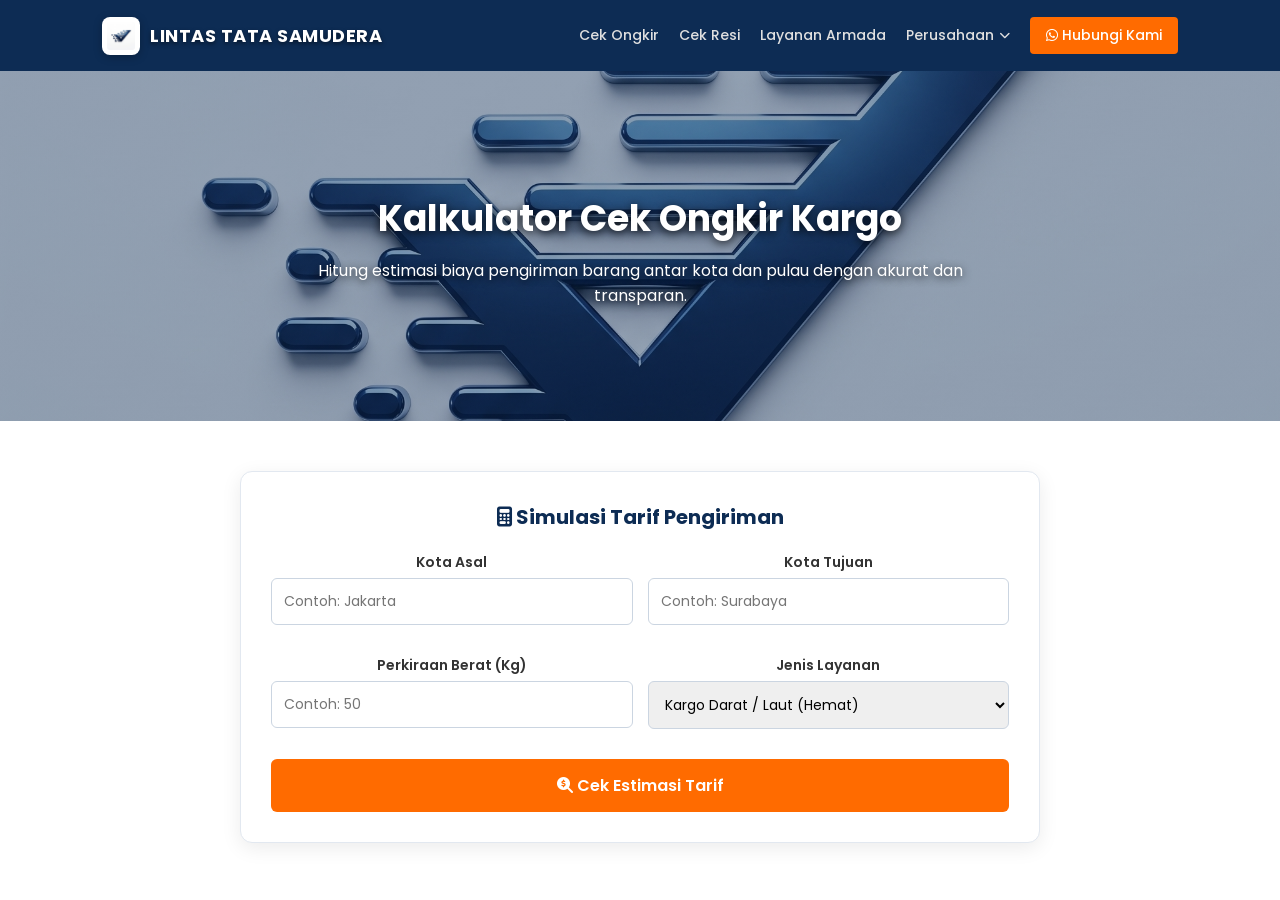
==== cek-ongkir.html @ 73d5485c "Initial commit - Website Lintas Tata Samudera" ====
<!DOCTYPE html>
<html lang="id">
<head>
  <meta charset="UTF-8">
  <meta name="viewport" content="width=device-width, initial-scale=1.0">
  <title>Cek Ongkir - LINTAS TATA SAMUDERA</title>
  <link href="https://fonts.googleapis.com/css2?family=Poppins:wght@300;400;600;700&display=swap" rel="stylesheet">
  <link rel="stylesheet" href="https://cdnjs.cloudflare.com/ajax/libs/font-awesome/6.4.0/css/all.min.css">
  <link rel="stylesheet" href="style.css">
</head>
<body>
<header>
  <a href="index.html" class="logo-link">
    <div class="logo-wrapper">
      <img src="logo-lintas.jpg" alt="Logo LINTAS TATA SAMUDERA" class="site-logo">
      <span class="logo-text">LINTAS TATA SAMUDERA</span>
    </div>
  </a>
  <nav>
    <a href="cek-ongkir.html" class="active">Cek Ongkir</a>
    <a href="cek-resi.html">Cek Resi</a>
    <a href="index.html#services">Layanan Armada</a>
    
    <div class="dropdown">
      <span class="dropdown-btn">Perusahaan <i class="fa-solid fa-chevron-down"></i></span>
      <div class="dropdown-menu">
        <a href="tentang-kami.html">Tentang Kami</a>
        <a href="index.html#contact">Kontak</a>
        <a href="cek-resi.html#feedbackForm">Kritik & Saran</a>
      </div>
    </div>

    <a href="index.html#contact" class="btn-nav-wa"><i class="fa-brands fa-whatsapp"></i> Hubungi Kami</a>
  </nav>
</header>

<!-- Banner Header Halaman -->
<section class="about-hero">
  <h1>Kalkulator Cek Ongkir Kargo</h1>
  <p>Hitung estimasi biaya pengiriman barang antar kota dan pulau dengan akurat dan transparan.</p>
</section>

<!-- Container utama kalkulator -->
<section class="container" style="padding: 50px 20px;">
  <div class="ongkir-wrapper">
    <form id="ongkirForm" class="ongkir-form-card">
      <h3><i class="fa-solid fa-calculator"></i> Simulasi Tarif Pengiriman</h3>
      
      <div class="form-grid">
        <div class="form-group">
          <label for="asalKirim">Kota Asal</label>
          <input type="text" id="asalKirim" placeholder="Contoh: Jakarta" required>
        </div>
        <div class="form-group">
          <label for="tujuanKirim">Kota Tujuan</label>
          <input type="text" id="tujuanKirim" placeholder="Contoh: Surabaya" required>
        </div>
      </div>

      <div class="form-grid">
        <div class="form-group">
          <label for="beratBarang">Perkiraan Berat (Kg)</label>
          <input type="number" id="beratBarang" placeholder="Contoh: 50" min="1" required>
        </div>
        <div class="form-group">
          <label for="jenisLayanan">Jenis Layanan</label>
          <select id="jenisLayanan">
            <option value="Kargo Darat / Laut">Kargo Darat / Laut (Hemat)</option>
            <option value="Sewa Truk FTL">Sewa Truk FTL (Full Truck)</option>
            <option value="Kargo Udara">Kargo Udara (Express)</option>
            <option value="Pengiriman Motor/Mobil">Pengiriman Kendaraan</option>
          </select>
        </div>
      </div>

      <button type="submit" class="btn-hitung"><i class="fa-solid fa-magnifying-glass-dollar"></i> Cek Estimasi Tarif</button>
    </form>

    <!-- Hasil Estimasi Ongkir -->
    <div id="hasilOngkir" class="result-card" style="display: none;">
      <h4><i class="fa-solid fa-receipt"></i> Estimasi Biaya Pengiriman</h4>
      <div class="price-box">
        <span class="label">Rute:</span>
        <strong id="resRute">-</strong>
      </div>
      <div class="price-box">
        <span class="label">Layanan:</span>
        <span id="resLayanan">-</span>
      </div>
      <div class="price-box highlight">
        <span class="label">Estimasi Total:</span>
        <strong id="resHarga" class="price-text">Rp -</strong>
      </div>
      <p class="note">*Tarif di atas merupakan estimasi awal. Hubungi CS untuk nego volume besar / B2B.</p>
      
      <a id="btnWaBooking" href="#" target="_blank" class="btn-wa-booking">
        <i class="fa-brands fa-whatsapp"></i> Pesan & Booking Armada via WA
      </a>
    </div>
  </div>
</section>

<!-- Script Hitung Sederhana -->
<script>
  document.getElementById('ongkirForm').addEventListener('submit', function(e) {
    e.preventDefault();
    const asal = document.getElementById('asalKirim').value;
    const tujuan = document.getElementById('tujuanKirim').value;
    const berat = parseFloat(document.getElementById('beratBarang').value) || 1;
    const layanan = document.getElementById('jenisLayanan').value;

    // Logika estimasi harga dasar per kg
    let tarifPerKg = 3500;
    if (layanan.includes('Udara')) tarifPerKg = 18000;
    if (layanan.includes('FTL')) tarifPerKg = 8000;

    const total = berat * tarifPerKg;
    const formattedTotal = "Rp " + total.toLocaleString('id-ID');

    // Tampilkan Hasil
    document.getElementById('resRute').innerText = `${asal} ➔ ${tujuan}`;
    document.getElementById('resLayanan').innerText = `${layanan} (${berat} Kg)`;
    document.getElementById('resHarga').innerText = formattedTotal;

    // Link WhatsApp Otomatis
    const pesan = `Halo Admin LINTAS TATA SAMUDERA, saya mau pesan pengiriman:\n- Rute: ${asal} ke ${tujuan}\n- Berat: ${berat} Kg\n- Layanan: ${layanan}\n- Estimasi Web: ${formattedTotal}`;
    document.getElementById('btnWaBooking').href = `https://wa.me/6289665710803?text=${encodeURIComponent(pesan)}`;

    document.getElementById('hasilOngkir').style.display = 'block';
  });
</script>

<script src="script.js"></script>
</body>
</html>
---- style.css ----
* {
  margin: 0;
  padding: 0;
  box-sizing: border-box;
  font-family: 'Poppins', sans-serif;
  scroll-behavior: smooth;
}

body {
  color: #333;
  background-color: #ffffff;
  width: 100%;
  overflow-x: hidden;
}

/* Header & Navigasi */
header {
  display: flex;
  justify-content: space-between;
  align-items: center;
  padding: 15px 8%;
  background: #0d2c54;
  position: sticky;
  top: 0;
  z-index: 1000;
  width: 100%;
}

.logo-link {
  text-decoration: none;
}

.logo-link {
  text-decoration: none;
}

.logo-wrapper {
  display: flex;
  align-items: center;
  gap: 12px;
}
.site-logo {
  height: 40px;
  width: 40px;
  object-fit: contain;
  display: block;
  background-color: #ffffff; /* Latar putih agar gambar logo terlihat kontras */
  padding: 5px;
  border-radius: 8px; /* Sudut melengkung halus */
  box-shadow: 0px 2px 8px rgba(0, 0, 0, 0.25); /* Efek timbul / bayangan halus */
  transition: transform 0.2s ease;
}

.site-logo:hover {
  transform: scale(1.05);
}
.logo-text {
  font-size: 19px;
  font-weight: 700;
  color: #ffffff !important;
  letter-spacing: 0.8px;
  white-space: nowrap;
  text-shadow: 0px 2px 4px rgba(0, 0, 0, 0.5);
}

nav {
  display: flex;
  align-items: center;
  gap: 20px;
  flex-wrap: wrap;
}

nav {
  display: flex;
  align-items: center;
  gap: 20px;
  flex-wrap: wrap;
}

nav a {
  text-decoration: none;
  color: #e0e0e0;
  font-size: 14px;
  font-weight: 500;
  transition: 0.3s;
}

nav a:hover {
  color: #ff6b00;
}

.btn-nav-wa {
  background: #ff6b00;
  padding: 8px 16px;
  border-radius: 4px;
  color: #ffffff !important;
}
/* Container Utama Hero Section */
/* Container Utama Hero Section */
.hero {
  position: relative;
  background-size: cover;
  background-position: center;
  background-repeat: no-repeat;
  transition: background-image 1s ease-in-out;
  
  /* Menambah tinggi area hero & mendorong konten turun ke bawah */
  padding: 120px 20px 100px 20px; 
  min-height: 550px; /* Memastikan tinggi minimal banner hero */
}

.hero-content {
  max-width: 900px;
  margin: 0 auto;
}

.hero h1 {
  font-size: 36px;
  margin-bottom: 15px;
  color: #ffffff !important;
  text-shadow: 0 2px 10px rgba(0, 0, 0, 0.8);
}

.hero p {
  font-size: 16px;
  margin-bottom: 30px;
  opacity: 1; /* Diubah dari 0.9 ke 1 agar tidak samar */
  color: #ffffff !important;
  text-shadow: 0 2px 8px rgba(0, 0, 0, 0.8);
}

/* Widget Cek Ongkir / Resi */
.tracking-widget {
  background: #ffffff;
  max-width: 650px;
  margin: 0 auto;
  border-radius: 8px;
  overflow: hidden;
  box-shadow: 0 8px 20px rgba(0,0,0,0.2);
}

.widget-tabs {
  display: flex;
  background: #f1f5f9;
}

.tab-btn {
  flex: 1;
  padding: 12px;
  border: none;
  background: transparent;
  font-weight: 600;
  cursor: pointer;
  color: #0d2c54;
  text-decoration: none;
  text-align: center;
  font-size: 14px;
}

.tab-btn.active {
  background: #0d2c54;
  color: #ffffff;
}

.widget-form {
  padding: 20px;
}

.input-group {
  display: flex;
  gap: 10px;
}

.input-group input {
  flex: 1;
  padding: 12px;
  border: 1px solid #ccc;
  border-radius: 4px;
  outline: none;
}

.btn-search {
  background: #ff6b00;
  color: #ffffff;
  border: none;
  padding: 12px 25px;
  font-weight: 600;
  border-radius: 4px;
  cursor: pointer;
}

/* Container Umum (Menyusun Elemen ke Bawah) */
.container {
  padding: 60px 8%;
  text-align: center;
  width: 100%;
  clear: both;
}

.bg-light {
  background-color: #f8fafc;
}

.section-subtitle {
  font-size: 14px;
  font-weight: 600;
  color: #666;
  text-transform: uppercase;
  margin-bottom: 25px;
}

/* Client Logos */
.client-logos {
  display: flex;
  gap: 20px;
  justify-content: center;
  flex-wrap: wrap;
}

.client-badge {
  background: #ffffff;
  border: 1px solid #e2e8f0;
  padding: 15px 30px;
  font-weight: 700;
  color: #475569;
  border-radius: 6px;
  box-shadow: 0 2px 5px rgba(0,0,0,0.03);
}

/* Reviews Grid */
.reviews-grid, .gallery-grid, .fleet-grid {
  display: flex;
  gap: 20px;
  margin-top: 30px;
  justify-content: center;
  flex-wrap: wrap;
}

.review-card, .gallery-card, .fleet-card {
  background: #ffffff;
  padding: 20px;
  border-radius: 8px;
  box-shadow: 0 4px 10px rgba(0,0,0,0.05);
  flex: 1;
  min-width: 280px;
  max-width: 380px;
  text-align: left;
}

.gallery-card {
  padding: 0;
  overflow: hidden;
  text-align: center;
}

.gallery-card img {
  width: 100%;
  height: 200px;
  object-fit: cover;
}

.gallery-card p {
  padding: 15px;
  font-size: 14px;
  font-weight: 600;
}

.card-icon {
  font-size: 40px;
  color: #0d2c54;
  margin-bottom: 15px;
}

.btn-fleet {
  display: inline-block;
  margin-top: 15px;
  padding: 8px 18px;
  background: #0d2c54;
  color: #ffffff;
  text-decoration: none;
  border-radius: 4px;
  font-size: 14px;
}

/* Form WhatsApp */
.contact-form {
  max-width: 500px;
  margin: 30px auto 0;
  text-align: left;
  background: #ffffff;
  padding: 25px;
  border-radius: 8px;
  box-shadow: 0 4px 12px rgba(0,0,0,0.05);
}

.form-group {
  margin-bottom: 15px;
}

.form-group label {
  display: block;
  margin-bottom: 5px;
  font-size: 14px;
  font-weight: 600;
}

.form-group input {
  width: 100%;
  padding: 10px;
  border: 1px solid #ccc;
  border-radius: 4px;
}

.btn-wa-submit {
  width: 100%;
  background: #25D366;
  color: #ffffff;
  border: none;
  padding: 12px;
  font-size: 16px;
  font-weight: 700;
  border-radius: 4px;
  cursor: pointer;
}

/* Floating WA */
.float-wa {
  position: fixed;
  bottom: 25px;
  right: 25px;
  width: 55px;
  height: 55px;
  background: #25D366;
  color: #ffffff;
  border-radius: 50%;
  display: flex;
  align-items: center;
  justify-content: center;
  font-size: 28px;
  box-shadow: 0 4px 10px rgba(0,0,0,0.3);
  text-decoration: none;
  z-index: 100;
}
/* ==========================================
   STYLE KHUSUS HALAMAN CEK RESI (LATAR BIRU TUA)
   ========================================== */

body.tracking-page {
  background-color: #0d2c54 !important;
  color: #ffffff !important;
}

.resi-container {
  max-width: 800px;
  margin: 40px auto;
  padding: 0 20px;
  text-align: center;
}

.page-title {
  font-size: 28px;
  font-weight: 700;
  letter-spacing: 1px;
  color: #ffffff;
}

.page-subtitle {
  font-size: 14px;
  color: #cbd5e1;
  margin-bottom: 30px;
}

/* Input Lacak Resi */
.search-resi-box {
  margin-bottom: 30px;
}

.input-wrapper {
  display: flex;
  align-items: center;
  background: #ffffff;
  border-radius: 30px;
  padding: 5px 8px 5px 20px;
  max-width: 500px;
  margin: 0 auto;
}

.search-icon {
  color: #475569;
  margin-right: 10px;
}

.input-wrapper input {
  flex: 1;
  border: none;
  background: transparent;
  outline: none;
  font-size: 14px;
  color: #0f172a;
}

.btn-lacak {
  background: #0d2c54;
  color: #ffffff;
  border: none;
  padding: 8px 24px;
  border-radius: 20px;
  font-weight: 600;
  cursor: pointer;
}

/* Kontak Tracking */
.contact-tracking-section {
  margin-bottom: 35px;
}

.contact-tracking-section h3 {
  font-size: 18px;
  margin-bottom: 12px;
  color: #ffffff;
}

.badge-contact {
  display: inline-block;
  background: #ffffff;
  color: #0d2c54;
  padding: 8px 22px;
  border-radius: 20px;
  font-weight: 600;
  font-size: 14px;
}

/* Form Kritik & Saran */
.feedback-card {
  background: rgba(255, 255, 255, 0.05);
  border: 1px solid rgba(255, 255, 255, 0.15);
  border-radius: 12px;
  padding: 25px;
  max-width: 550px;
  margin: 0 auto;
  text-align: left;
}

.feedback-card h3 {
  text-align: center;
  font-size: 18px;
  margin-bottom: 20px;
  color: #ffffff;
}

.form-row {
  display: flex;
  gap: 15px;
  margin-bottom: 15px;
}

.input-field {
  flex: 1;
}

.input-field label {
  display: block;
  font-size: 12px;
  margin-bottom: 5px;
  color: #e2e8f0;
}

.input-field label span {
  color: #ff6b00;
}

.input-field input, 
.input-field textarea {
  width: 100%;
  padding: 10px;
  border-radius: 6px;
  border: 1px solid #cbd5e1;
  outline: none;
  font-size: 13px;
}

.full-width {
  margin-bottom: 15px;
}

.btn-submit-feedback {
  width: 100%;
  background: #ffffff;
  color: #0d2c54;
  border: none;
  padding: 10px;
  font-weight: 700;
  border-radius: 20px;
  cursor: pointer;
  transition: 0.2s;
}

.btn-submit-feedback:hover {
  background: #f1f5f9;
}

.divider {
  border: 0;
  height: 1px;
  background: rgba(255, 255, 255, 0.15);
  margin: 40px 0;
}

/* List Rute Terpopuler */
.popular-routes h3 {
  font-size: 16px;
  margin-bottom: 20px;
  letter-spacing: 0.5px;
  color: #ffffff;
}

.routes-list {
  list-style: none;
  padding: 0;
  max-width: 500px;
  margin: 0 auto;
  text-align: left;
}

.routes-list li {
  padding: 10px 0;
  border-bottom: 1px solid rgba(255, 255, 255, 0.15);
  font-size: 13px;
  display: flex;
  align-items: center;
  gap: 10px;
  color: #e2e8f0;
}

.routes-list li i {
  color: #ff6b00;
}
/* Footer Detail Info Cek Resi */
.footer-info-section {
  margin-top: 50px;
  text-align: center;
}

.section-title-center {
  font-size: 18px;
  font-weight: 700;
  letter-spacing: 0.5px;
  margin-bottom: 25px;
  color: #ffffff;
}

.margin-top-40 {
  margin-top: 50px;
}

/* Guides Grid */
.guides-grid {
  display: flex;
  justify-content: space-around;
  gap: 20px;
  margin-bottom: 30px;
  text-align: left;
}

.guide-col h4 {
  font-size: 14px;
  margin-bottom: 12px;
  color: #ffffff;
}

.guide-col ul {
  list-style: none;
  padding: 0;
}

.guide-col li {
  font-size: 12px;
  color: #cbd5e1;
  margin-bottom: 8px;
  display: flex;
  align-items: center;
  gap: 8px;
}

/* CS Wilayah Grid */
.cs-grid {
  display: flex;
  gap: 15px;
  justify-content: space-between;
  flex-wrap: wrap;
  text-align: left;
}

.cs-card {
  flex: 1;
  min-width: 170px;
  background: rgba(255, 255, 255, 0.03);
  padding: 15px;
  border-radius: 8px;
  border: 1px solid rgba(255, 255, 255, 0.08);
  display: flex;
  flex-direction: column;
}

.cs-card h4 {
  font-size: 14px;
  color: #ffffff;
  margin-bottom: 10px;
}

.cs-card ul {
  list-style: none;
  padding: 0;
  margin-bottom: 15px;
  flex: 1;
}

.cs-card li {
  font-size: 11px;
  color: #e2e8f0;
  margin-bottom: 6px;
  display: flex;
  align-items: center;
  gap: 6px;
}

.btn-cs-wa {
  display: block;
  text-align: center;
  background: #ffffff;
  color: #0d2c54;
  padding: 6px 12px;
  border-radius: 15px;
  font-size: 11px;
  font-weight: 700;
  text-decoration: none;
}

/* Office Grid */
.office-grid {
  display: flex;
  gap: 30px;
  margin-top: 50px;
  text-align: center;
}

.office-box {
  flex: 1;
  background: rgba(255, 255, 255, 0.02);
  padding: 20px;
  border-radius: 8px;
}

.office-box h3 {
  font-size: 16px;
  margin-bottom: 10px;
  color: #ffffff;
}

.office-box p {
  font-size: 12px;
  color: #cbd5e1;
  margin-bottom: 15px;
  line-height: 1.5;
}

.office-contacts span {
  display: inline-block;
  font-size: 11px;
  font-weight: 600;
  margin: 0 5px;
  color: #e2e8f0;
}

/* Branch Grid */
.branch-grid {
  display: flex;
  gap: 15px;
  margin-top: 20px;
  text-align: left;
}

.branch-col {
  flex: 1;
}

.branch-col h5 {
  font-size: 13px;
  color: #ffffff;
  margin-bottom: 6px;
}

.branch-col p {
  font-size: 11px;
  color: #cbd5e1;
  line-height: 1.4;
}
/* Galeri Aktivitas Operasional */
.activity-grid {
  display: flex;
  gap: 20px;
  justify-content: center;
  margin-top: 30px;
  flex-wrap: wrap;
}
/*css pergudangan*/
.activity-card {
  background: #ffffff;
  border-radius: 10px;
  overflow: hidden;
  box-shadow: 0 4px 12px rgba(0, 0, 0, 0.08);
  flex: 1;
  min-width: 280px;
  max-width: 360px;
  text-align: left;
  transition: transform 0.3s ease;
}

.activity-card:hover {
  transform: translateY(-5px);
}

.activity-card img {
  width: 100%;
  height: 250x;
  object-fit: contain; /* Mengubah cover menjadi contain agar gambar tidak terpotong */
  background-color: #ffffff; /* Latar belakang putih untuk mengisi area kosong */
  display: block;
}

.activity-info {
  padding: 20px;
}

.activity-info h4 {
  font-size: 16px;
  color: #0d2c54;
  margin-bottom: 8px;
}

.activity-info p {
  font-size: 13px;
  color: #64748b;
  line-height: 1.5;
}
/* Styling Section Jenis Layanan */
.services-header {
  text-align: left;
  max-width: 800px;
  margin-bottom: 40px;
}

.badge-pill {
  display: inline-block;
  background-color: #ffe4e6;
  color: #ff6b00;
  font-size: 11px;
  font-weight: 700;
  padding: 4px 12px;
  border-radius: 20px;
  margin-bottom: 15px;
}

.services-header h2 {
  font-size: 32px;
  color: #0d2c54;
  font-weight: 700;
  line-height: 1.2;
  margin-bottom: 12px;
}

.services-desc {
  font-size: 14px;
  color: #64748b;
  line-height: 1.6;
}

/* Services Grid 3x3 */
.services-grid {
  display: grid;
  grid-template-columns: repeat(auto-fit, minmax(300px, 1fr));
  gap: 24px;
}

.service-card {
  background: #ffffff;
  border-radius: 16px;
  padding: 28px;
  text-align: left;
  position: relative;
  border: 1px solid #f1f5f9;
  box-shadow: 0 2px 10px rgba(0, 0, 0, 0.03);
  display: flex;
  flex-direction: column;
  overflow: hidden;
  transition: all 0.3s ease;
}

.service-card::after {
  content: '';
  position: absolute;
  top: 0;
  right: 0;
  width: 70px;
  height: 70px;
  background: #ffe4e6;
  border-radius: 0 0 0 100%;
  opacity: 0.5;
  pointer-events: none;
}

.service-card.featured {
  border: 1.5px solid #ff6b00;
  box-shadow: 0 4px 20px rgba(255, 107, 0, 0.12);
}

.service-card:hover {
  transform: translateY(-4px);
  box-shadow: 0 10px 25px rgba(0, 0, 0, 0.08);
}

.card-icon-wrapper {
  width: 44px;
  height: 44px;
  background-color: #0d2c54;
  color: #ffffff;
  border-radius: 12px;
  display: flex;
  align-items: center;
  justify-content: center;
  font-size: 18px;
  margin-bottom: 20px;
}

.service-card h3 {
  font-size: 18px;
  color: #0d2c54;
  font-weight: 700;
  margin-bottom: 10px;
}

.service-card p {
  font-size: 13px;
  color: #64748b;
  line-height: 1.5;
  margin-bottom: 20px;
  flex-grow: 1;
}

/* Tag Pills */
.tags {
  display: flex;
  gap: 8px;
  flex-wrap: wrap;
  margin-bottom: 20px;
}

.tags span {
  background-color: #f1f5f9;
  color: #475569;
  font-size: 11px;
  font-weight: 600;
  padding: 4px 10px;
  border-radius: 12px;
}

/* Link Detail */
.link-detail {
  font-size: 13px;
  font-weight: 700;
  color: #ff6b00;
  text-decoration: none;
  transition: color 0.2s;
}

.link-detail:hover {
  color: #e05d00;
}
/* Perbaikan CSS Dropdown Perusahaan */
.dropdown {
  position: relative;
  display: inline-block;
  cursor: pointer;
}

.dropdown-btn {
  color: #e0e0e0;
  font-size: 14px;
  font-weight: 500;
  padding: 10px 0;
  display: flex;
  align-items: center;
  gap: 5px;
  user-select: none;
}

.dropdown-btn i {
  font-size: 11px;
  transition: transform 0.3s ease;
}

.dropdown-menu {
  display: none;
  position: absolute;
  top: 100%;
  left: 0;
  background-color: #ffffff;
  min-width: 190px;
  box-shadow: 0 10px 25px rgba(0, 0, 0, 0.2);
  border-radius: 8px;
  overflow: hidden;
  z-index: 9999;
  border: 1px solid #e2e8f0;
}

.dropdown-menu a {
  color: #0d2c54 !important;
  padding: 12px 18px !important;
  text-decoration: none;
  display: block !important;
  font-size: 13px !important;
  font-weight: 600 !important;
  border-bottom: 1px solid #f1f5f9;
  margin: 0 !important;
  text-align: left;
  transition: background 0.2s, color 0.2s;
}

.dropdown-menu a:last-child {
  border-bottom: none;
}

.dropdown-menu a:hover {
  background-color: #f8fafc;
  color: #ff6b00 !important;
}

/* Membuka Menu saat Hover */
.dropdown:hover .dropdown-menu {
  display: block;
}

.dropdown:hover .dropdown-btn i {
  transform: rotate(180deg);
}
/**/
/* Styling Halaman Tentang Kami */
.about-hero {
  background: linear-gradient(rgba(13, 44, 84, 0.45), rgba(13, 44, 84, 0.45)),
              url('logo-lintas.jpg');
  background-size: cover;
  background-position: center;
  padding: 120px 8% 100px 8%; /* Menambah jarak atas-bawah agar banner lebih tinggi */
  min-height: 350px;           /* Memastikan area header cukup luas */
  color: #ffffff;
  text-align: center;
}

.about-hero h1 {
  font-size: 36px;
  margin-bottom: 12px;
  color: #ffffff !important;
  text-shadow: 0 2px 10px rgba(0, 0, 0, 0.8); /* Membuat judul makin kontras */
}

.about-hero p {
  font-size: 16px;
  color: #ffffff !important;                   /* Mengubah teks samar menjadi putih bersih */
  max-width: 700px;
  margin: 0 auto;
  text-shadow: 0 2px 8px rgba(0, 0, 0, 0.8);  /* Bayangan halus agar mudah dibaca */
}
.about-content {
  display: flex;
  gap: 40px;
  align-items: center;
  text-align: left;
  flex-wrap: wrap;
}

.about-text {
  flex: 1;
  min-width: 300px;
}

.about-text h2 {
  font-size: 26px;
  color: #0d2c54;
  margin: 15px 0;
  line-height: 1.3;
}

.about-text p {
  font-size: 14px;
  color: #475569;
  line-height: 1.6;
  margin-bottom: 15px;
}

.about-img {
  flex: 1;
  min-width: 300px;
}

.about-img img {
  width: 100%;
  border-radius: 12px;
  box-shadow: 0 4px 15px rgba(0, 0, 0, 0.1);
}

.section-title-wrapper {
  margin-bottom: 30px;
  text-align: center;
}

.section-title-wrapper h2 {
  font-size: 26px;
  color: #0d2c54;
  margin-top: 10px;
}

/* Visi & Misi Grid */
.vm-grid {
  display: flex;
  gap: 25px;
  text-align: left;
  flex-wrap: wrap;
}

.vm-card {
  flex: 1;
  min-width: 280px;
  background: #ffffff;
  padding: 30px;
  border-radius: 12px;
  border: 1px solid #e2e8f0;
  box-shadow: 0 2px 10px rgba(0,0,0,0.03);
}

.vm-icon {
  width: 50px;
  height: 50px;
  background: #0d2c54;
  color: #ffffff;
  border-radius: 10px;
  display: flex;
  align-items: center;
  justify-content: center;
  font-size: 20px;
  margin-bottom: 15px;
}

.vm-card h3 {
  font-size: 18px;
  color: #0d2c54;
  margin-bottom: 12px;
}

.vm-card p, .vm-card li {
  font-size: 13px;
  color: #64748b;
  line-height: 1.6;
}

.vm-card ul {
  list-style: none;
  padding: 0;
}

.vm-card li {
  margin-bottom: 10px;
  display: flex;
  align-items: flex-start;
  gap: 10px;
}

.vm-card li i {
  color: #ff6b00;
  margin-top: 3px;
}

/* Keunggulan Grid */
.values-grid {
  display: flex;
  gap: 20px;
  flex-wrap: wrap;
}

.value-card {
  flex: 1;
  min-width: 220px;
  background: #ffffff;
  padding: 25px;
  border-radius: 10px;
  border: 1px solid #f1f5f9;
  box-shadow: 0 4px 10px rgba(0,0,0,0.04);
  text-align: center;
}

.value-icon {
  font-size: 36px;
  color: #ff6b00;
  margin-bottom: 15px;
}

.value-card h4 {
  font-size: 16px;
  color: #0d2c54;
  margin-bottom: 8px;
}

.value-card p {
  font-size: 13px;
  color: #64748b;
  line-height: 1.5;
}
/* Efek dan Styling Modul Testimoni */
.reviews-grid {
  display: flex;
  gap: 24px;
  justify-content: center;
  flex-wrap: wrap;
  margin-top: 35px;
}

.review-card {
  background: #ffffff;
  padding: 30px 25px;
  border-radius: 16px;
  border: 1px solid #f1f5f9;
  box-shadow: 0 4px 15px rgba(0, 0, 0, 0.04);
  flex: 1;
  min-width: 280px;
  max-width: 380px;
  text-align: left;
  position: relative;
  overflow: hidden;
  transition: all 0.35s cubic-bezier(0.4, 0, 0.2, 1);
  cursor: pointer;
}

/* Garis Aksen Oranye yang muncul saat hover */
.review-card::before {
  content: '';
  position: absolute;
  top: 0;
  left: 0;
  width: 100%;
  height: 4px;
  background: linear-gradient(90deg, #ff6b00, #ff9233);
  opacity: 0;
  transition: opacity 0.3s ease;
}

/* Efek Hover: Terangkat & Bayangan Makin Halus */
.review-card:hover {
  transform: translateY(-8px);
  box-shadow: 0 15px 30px rgba(13, 44, 84, 0.12);
  border-color: rgba(255, 107, 0, 0.2);
}

.review-card:hover::before {
  opacity: 1;
}

/* Animasi Bintang saat Hover */
.stars {
  font-size: 16px;
  margin-bottom: 15px;
  transition: transform 0.3s ease;
  display: inline-block;
}

.review-card:hover .stars {
  transform: scale(1.08);
}

.review-text {
  font-size: 14px;
  color: #475569;
  line-height: 1.6;
  font-style: italic;
  margin-bottom: 25px;
}

/* Profile Reviewer */
.reviewer-profile {
  display: flex;
  align-items: center;
  gap: 12px;
  border-top: 1px dashed #e2e8f0;
  padding-top: 15px;
}

.avatar-circle {
  width: 42px;
  height: 42px;
  background-color: #0d2c54;
  color: #ffffff;
  font-weight: 700;
  font-size: 14px;
  border-radius: 50%;
  display: flex;
  align-items: center;
  justify-content: center;
  letter-spacing: 0.5px;
}

.reviewer-info h4 {
  font-size: 14px;
  color: #0d2c54;
  font-weight: 700;
  margin-bottom: 2px;
}

.reviewer-info span {
  font-size: 11px;
  color: #94a3b8;
  display: block;
}
/* Styling Logo Gambar Asli */
.site-logo {
  height: 40px; /* Atur tinggi logo sesuai kebutuhan (35px - 50px) */
  width: auto;
  display: block;
  object-fit: contain;
  transition: opacity 0.3s ease;
}

.site-logo:hover {
  opacity: 0.9;
}
/* Container Logo & Teks */
.logo-wrapper {
  display: flex;
  align-items: center;
  gap: 10px;
}

/* Ukuran Gambar Logo */
.site-logo {
  height: 38px; /* Sesuaikan tinggi logo */
  width: auto;
  object-fit: contain;
}

/* Styling Teks Nama Perusahaan */
.logo-text {
  font-size: 18px;
  font-weight: 700;
  color: #ffffff !important; /* Memaksa warna teks menjadi putih terang */
  letter-spacing: 0.5px;
  white-space: nowrap;
}
/*stayle utaman dasbord*/
/* Section Kontak CS & Lokasi Kantor */
.bg-dark-section {
  background-color: #0d2c54;
  color: #ffffff;
  padding: 60px 8%;
  border-radius: 0;
}

.text-white {
  color: #ffffff !important;
}

/* Grid Card CS */
.cs-grid {
  display: grid;
  grid-template-columns: repeat(auto-fit, minmax(230px, 1fr));
  gap: 20px;
  margin-top: 35px;
  margin-bottom: 40px;
}

.cs-card {
  background: rgba(255, 255, 255, 0.05);
  border: 1px solid rgba(255, 255, 255, 0.12);
  border-radius: 12px;
  padding: 24px 20px;
  display: flex;
  flex-direction: column;
  justify-content: space-between;
  text-align: left;
}

.cs-card h3 {
  font-size: 18px;
  color: #ffffff;
  font-weight: 700;
  margin-bottom: 15px;
  letter-spacing: 0.5px;
}

.cs-card ul {
  list-style: none;
  padding: 0;
  margin-bottom: 25px;
}

.cs-card li {
  font-size: 13px;
  color: #cbd5e1;
  margin-bottom: 10px;
  display: flex;
  align-items: center;
  gap: 8px;
}

.cs-card li i {
  font-size: 11px;
  color: #ff6b00;
}

.btn-cs {
  background-color: #ffffff;
  color: #0d2c54;
  text-align: center;
  padding: 10px 15px;
  border-radius: 20px;
  font-size: 13px;
  font-weight: 700;
  text-decoration: none;
  transition: all 0.3s ease;
}

.btn-cs:hover {
  background-color: #ff6b00;
  color: #ffffff;
}

/* Gudang Pusat & Kantor Pusat */
.office-main-grid {
  display: grid;
  grid-template-columns: repeat(auto-fit, minmax(320px, 1fr));
  gap: 24px;
  margin-bottom: 50px;
}

.office-box {
  background: rgba(255, 255, 255, 0.04);
  border: 1px solid rgba(255, 255, 255, 0.08);
  border-radius: 12px;
  padding: 28px 25px;
  text-align: center;
}

.office-box h3 {
  font-size: 18px;
  color: #ffffff;
  font-weight: 700;
  margin-bottom: 12px;
}

.office-box p {
  font-size: 13px;
  color: #cbd5e1;
  line-height: 1.6;
  margin-bottom: 18px;
}

.office-contacts {
  display: flex;
  justify-content: center;
  gap: 15px;
  flex-wrap: wrap;
  font-size: 13px;
  font-weight: 600;
  color: #ffffff;
}

.office-contacts span i {
  color: #25d366;
  margin-right: 5px;
}

/* Kantor Cabang */
.branch-section {
  border-top: 1px solid rgba(255, 255, 255, 0.1);
  padding-top: 40px;
  text-align: center;
}

.branch-title {
  font-size: 20px;
  color: #ffffff;
  font-weight: 700;
  margin-bottom: 30px;
}

.branch-grid {
  display: grid;
  grid-template-columns: repeat(auto-fit, minmax(200px, 1fr));
  gap: 24px;
  text-align: left;
}

.branch-item h4 {
  font-size: 16px;
  color: #ffffff;
  font-weight: 700;
  margin-bottom: 8px;
}

.branch-item p {
  font-size: 12px;
  color: #94a3b8;
  line-height: 1.5;
}
/* Card & Timeline Hasil Tracking */
.tracking-result-card {
  background: #ffffff;
  color: #0d2c54;
  border-radius: 12px;
  padding: 25px;
  margin-top: 25px;
  text-align: left;
  box-shadow: 0 10px 25px rgba(0, 0, 0, 0.2);
}

.tracking-header-info {
  border-bottom: 2px dashed #e2e8f0;
  padding-bottom: 15px;
  margin-bottom: 20px;
}

.tracking-header-info h3 {
  font-size: 18px;
  color: #0d2c54;
  margin-bottom: 5px;
}

.tracking-status-badge {
  display: inline-block;
  background-color: #dcfce7;
  color: #15803d;
  font-size: 12px;
  font-weight: 700;
  padding: 4px 12px;
  border-radius: 20px;
}

.timeline-tracking {
  position: relative;
  padding-left: 25px;
  border-left: 2px solid #e2e8f0;
  margin-left: 10px;
}

.timeline-item {
  position: relative;
  margin-bottom: 20px;
}

.timeline-item:last-child {
  margin-bottom: 0;
}

.timeline-icon {
  position: absolute;
  left: -33px;
  top: 0;
  width: 16px;
  height: 16px;
  border-radius: 50%;
  background: #cbd5e1;
  border: 3px solid #ffffff;
}

.timeline-item.active .timeline-icon {
  background: #ff6b00;
  box-shadow: 0 0 0 3px rgba(255, 107, 0, 0.2);
}

.timeline-date {
  font-size: 11px;
  color: #94a3b8;
  font-weight: 600;
}

.timeline-title {
  font-size: 14px;
  font-weight: 700;
  color: #0d2c54;
  margin: 2px 0;
}

.timeline-desc {
  font-size: 12px;
  color: #64748b;
}

/* Layout Halaman Cek Ongkir */
.ongkir-wrapper {
  max-width: 800px;
  margin: 0 auto;
  display: flex;
  flex-direction: column;
  gap: 30px;
}

.ongkir-form-card, .result-card {
  background: #ffffff;
  padding: 30px;
  border-radius: 12px;
  box-shadow: 0 5px 20px rgba(0, 0, 0, 0.08);
  border: 1px solid #e2e8f0;
}

.ongkir-form-card h3, .result-card h4 {
  color: #0d2c54;
  margin-bottom: 20px;
  font-size: 20px;
}

.form-grid {
  display: grid;
  grid-template-columns: 1fr 1fr;
  gap: 15px;
  margin-bottom: 15px;
}

.ongkir-form-card select,
.ongkir-form-card input {
  width: 100%;
  padding: 12px;
  border: 1px solid #cbd5e1;
  border-radius: 6px;
  font-size: 14px;
}

.btn-hitung {
  width: 100%;
  background: #ff6b00;
  color: #ffffff;
  padding: 14px;
  border: none;
  border-radius: 6px;
  font-weight: 600;
  cursor: pointer;
  font-size: 16px;
  transition: all 0.3s ease;
}

.btn-hitung:hover {
  background: #e05e00;
}

/* Hasil Perhitungan */
.price-box {
  display: flex;
  justify-content: space-between;
  padding: 10px 0;
  border-bottom: 1px dashed #e2e8f0;
}

.price-box.highlight {
  border-bottom: none;
  background: #f8fafc;
  padding: 15px;
  border-radius: 8px;
  margin: 15px 0;
}

.price-text {
  color: #ff6b00;
  font-size: 22px;
}

.btn-wa-booking {
  display: block;
  text-align: center;
  background: #25d366;
  color: #ffffff;
  padding: 14px;
  border-radius: 6px;
  font-weight: 600;
  text-decoration: none;
  margin-top: 15px;
}

@media (max-width: 600px) {
  .form-grid {
    grid-template-columns: 1fr;
  }
}
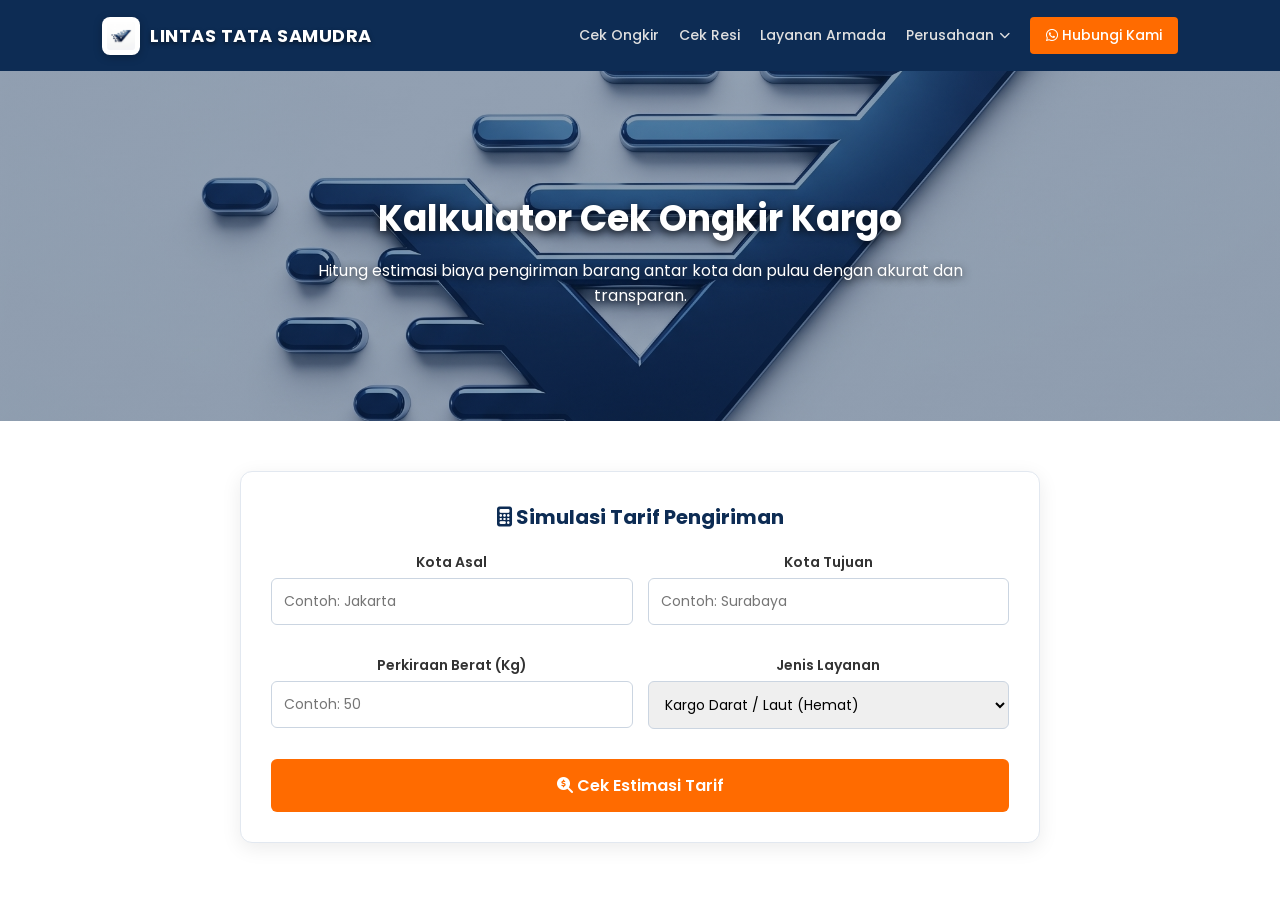
==== commit 3190fc82: "Ubah nama perusahaan menjadi PT Lintas Tata Samudra" ====
--- a/cek-ongkir.html
+++ b/cek-ongkir.html
@@ -3,7 +3,7 @@
 <head>
   <meta charset="UTF-8">
   <meta name="viewport" content="width=device-width, initial-scale=1.0">
-  <title>Cek Ongkir - LINTAS TATA SAMUDERA</title>
+  <title>Cek Ongkir - LINTAS TATA SAMUDRA</title>
   <link href="https://fonts.googleapis.com/css2?family=Poppins:wght@300;400;600;700&display=swap" rel="stylesheet">
   <link rel="stylesheet" href="https://cdnjs.cloudflare.com/ajax/libs/font-awesome/6.4.0/css/all.min.css">
   <link rel="stylesheet" href="style.css">
@@ -12,8 +12,8 @@
 <header>
   <a href="index.html" class="logo-link">
     <div class="logo-wrapper">
-      <img src="logo-lintas.jpg" alt="Logo LINTAS TATA SAMUDERA" class="site-logo">
-      <span class="logo-text">LINTAS TATA SAMUDERA</span>
+      <img src="logo-lintas.jpg" alt="Logo LINTAS TATA SAMUDRA" class="site-logo">
+      <span class="logo-text">LINTAS TATA SAMUDRA</span>
     </div>
   </a>
   <nav>
@@ -123,8 +123,8 @@
     document.getElementById('resHarga').innerText = formattedTotal;
 
     // Link WhatsApp Otomatis
-    const pesan = `Halo Admin LINTAS TATA SAMUDERA, saya mau pesan pengiriman:\n- Rute: ${asal} ke ${tujuan}\n- Berat: ${berat} Kg\n- Layanan: ${layanan}\n- Estimasi Web: ${formattedTotal}`;
-    document.getElementById('btnWaBooking').href = `https://wa.me/6289665710803?text=${encodeURIComponent(pesan)}`;
+    const pesan = `Halo Admin LINTAS TATA SAMUDRA, saya mau pesan pengiriman:\n- Rute: ${asal} ke ${tujuan}\n- Berat: ${berat} Kg\n- Layanan: ${layanan}\n- Estimasi Web: ${formattedTotal}`;
+    document.getElementById('btnWaBooking').href = `https://wa.me/6289626400913?text=${encodeURIComponent(pesan)}`;
 
     document.getElementById('hasilOngkir').style.display = 'block';
   });
--- a/style.css
+++ b/style.css
@@ -1584,4 +1584,109 @@
   .form-grid {
     grid-template-columns: 1fr;
   }
+}
+/* ==========================================
+   KEMBALI KE TAMPILAN AWAL (VERTIKAL BERURUTAN)
+   ========================================== */
+@media screen and (max-width: 768px) {
+  /* Header & Navigasi Vertikal di Tengah */
+  /* Header & Navigasi Vertikal di Tengah (Ikut ter-scroll) */
+  header, .navbar {
+    position: relative !important; /* Membuat header terdorong ke atas saat scroll */
+    top: 0 !important;
+    left: 0 !important;
+    display: flex !important;
+    flex-direction: column !important;
+    align-items: center !important;
+    padding: 15px 10px !important;
+    height: auto !important;
+    width: 100% !important;
+    box-sizing: border-box !important;
+    z-index: 10 !important;
+  }
+
+  /* Logo Pusat Tengah */
+  .logo-wrapper, .logo-link {
+    display: flex !important;
+    align-items: center !important;
+    justify-content: center !important;
+    margin-bottom: 12px !important;
+  }
+
+  .site-logo {
+    height: 32px !important;
+    width: auto !important;
+  }
+
+  .logo-text {
+    font-size: 16px !important;
+    font-weight: bold !important;
+  }
+
+  /* Navigasi Susun Bawah (Vertikal) */
+  nav {
+    display: flex !important;
+    flex-direction: column !important;
+    align-items: center !important;
+    width: 100% !important;
+    gap: 12px !important;
+    margin: 0 !important;
+    padding: 0 !important;
+  }
+
+  /* Sub-menu Item Vertikal */
+  nav a, nav .dropdown, nav .dropdown-btn {
+    font-size: 14px !important;
+    padding: 4px 0 !important;
+    text-align: center !important;
+    display: inline-block !important;
+    width: auto !important;
+  }
+
+  /* Tombol Hubungi Kami di Tengah */
+  .btn-nav-wa {
+    font-size: 13px !important;
+    padding: 8px 20px !important;
+    margin-top: 5px !important;
+    display: inline-block !important;
+  }
+
+  /* Form & Hero Section Responsif */
+  .hero-content, .search-box, .widget-form {
+    width: 95% !important;
+    margin: 0 auto !important;
+    padding: 10px !important;
+    box-sizing: border-box !important;
+  }
+
+  .input-group {
+    flex-direction: column !important;
+    gap: 8px !important;
+  }
+
+  input[type="text"], .btn-search {
+    width: 100% !important;
+  }
+}
+/* Tampilan Floating WA Seragam di Semua Device */
+.float-wa {
+  position: fixed !important;
+  width: 50px !important;
+  height: 50px !important;
+  bottom: 20px !important;
+  right: 20px !important;
+  background-color: #25d366 !important;
+  border-radius: 50% !important;
+  display: flex !important;
+  align-items: center !important;
+  justify-content: center !important;
+  box-shadow: 2px 4px 12px rgba(0,0,0,0.3) !important;
+  z-index: 999999 !important;
+}
+
+.float-wa svg {
+  width: 28px !important;
+  height: 28px !important;
+  fill: #ffffff !important;
+  display: block !important;
 }
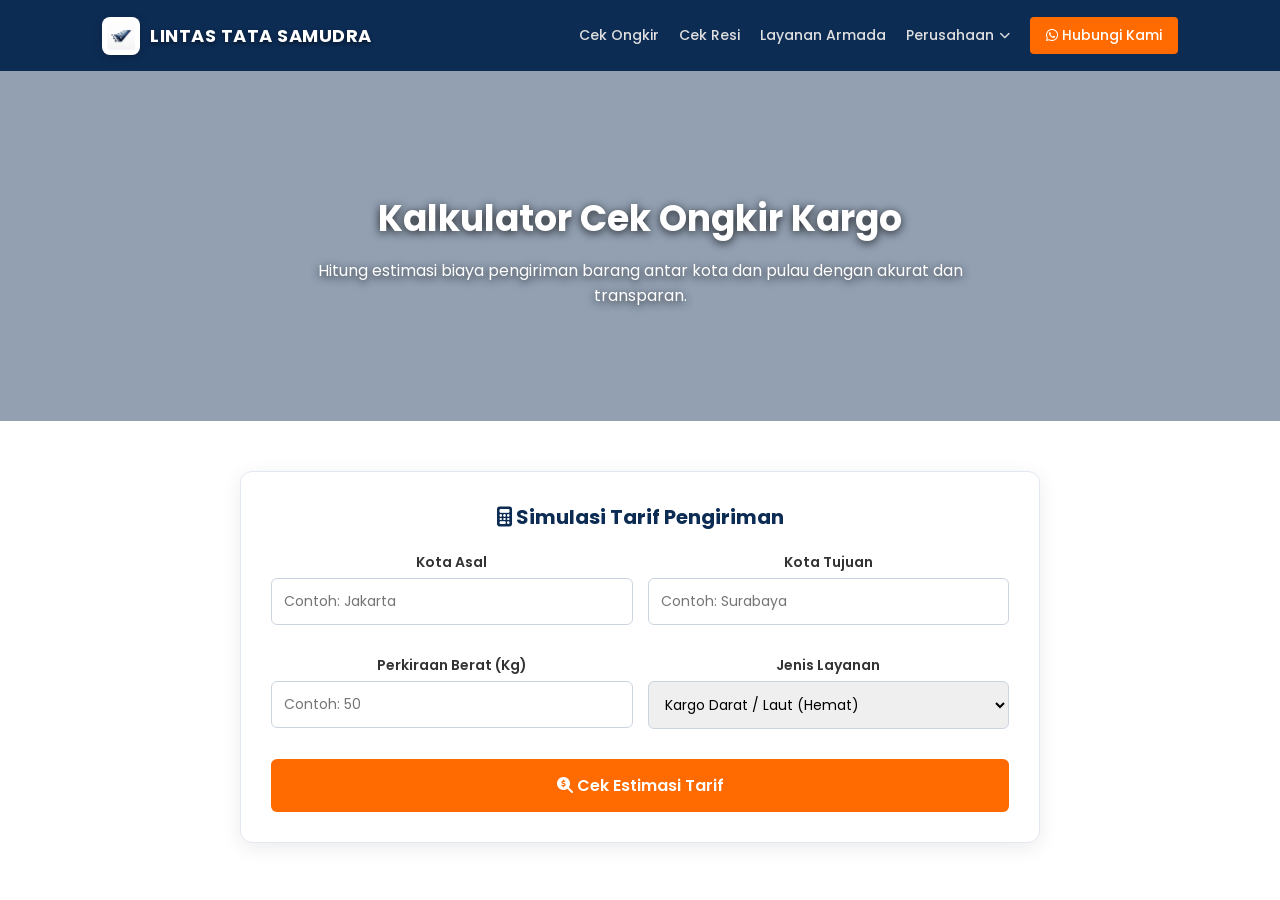
==== commit d16778ca: "Fix CSS stylesheet path link" ====
--- a/cek-ongkir.html
+++ b/cek-ongkir.html
@@ -1,135 +1,187 @@
-<!DOCTYPE html>
+<!doctype html>
 <html lang="id">
-<head>
-  <meta charset="UTF-8">
-  <meta name="viewport" content="width=device-width, initial-scale=1.0">
-  <title>Cek Ongkir - LINTAS TATA SAMUDRA</title>
-  <link href="https://fonts.googleapis.com/css2?family=Poppins:wght@300;400;600;700&display=swap" rel="stylesheet">
-  <link rel="stylesheet" href="https://cdnjs.cloudflare.com/ajax/libs/font-awesome/6.4.0/css/all.min.css">
-  <link rel="stylesheet" href="style.css">
-</head>
-<body>
-<header>
-  <a href="index.html" class="logo-link">
-    <div class="logo-wrapper">
-      <img src="logo-lintas.jpg" alt="Logo LINTAS TATA SAMUDRA" class="site-logo">
-      <span class="logo-text">LINTAS TATA SAMUDRA</span>
-    </div>
-  </a>
-  <nav>
-    <a href="cek-ongkir.html" class="active">Cek Ongkir</a>
-    <a href="cek-resi.html">Cek Resi</a>
-    <a href="index.html#services">Layanan Armada</a>
-    
-    <div class="dropdown">
-      <span class="dropdown-btn">Perusahaan <i class="fa-solid fa-chevron-down"></i></span>
-      <div class="dropdown-menu">
-        <a href="tentang-kami.html">Tentang Kami</a>
-        <a href="index.html#contact">Kontak</a>
-        <a href="cek-resi.html#feedbackForm">Kritik & Saran</a>
-      </div>
-    </div>
+  <head>
+    <meta charset="UTF-8" />
+    <meta name="viewport" content="width=device-width, initial-scale=1.0" />
+    <title>Cek Ongkir - LINTAS TATA SAMUDRA</title>
+    <link
+      href="https://fonts.googleapis.com/css2?family=Poppins:wght@300;400;600;700&display=swap"
+      rel="stylesheet"
+    />
+    <link
+      rel="stylesheet"
+      href="https://cdnjs.cloudflare.com/ajax/libs/font-awesome/6.4.0/css/all.min.css"
+    />
+    <link rel="stylesheet" href="css/style.css" />
+  </head>
+  <body>
+    <header>
+      <a href="index.html" class="logo-link">
+        <div class="logo-wrapper">
+          <img
+            src="assets//logo-lintas.jpg"
+            alt="Logo LINTAS TATA SAMUDRA"
+            class="site-logo"
+          />
+          <span class="logo-text">LINTAS TATA SAMUDRA</span>
+        </div>
+      </a>
+      <nav>
+        <a href="cek-ongkir.html" class="active">Cek Ongkir</a>
+        <a href="cek-resi.html">Cek Resi</a>
+        <a href="index.html#services">Layanan Armada</a>
 
-    <a href="index.html#contact" class="btn-nav-wa"><i class="fa-brands fa-whatsapp"></i> Hubungi Kami</a>
-  </nav>
-</header>
+        <div class="dropdown">
+          <span class="dropdown-btn"
+            >Perusahaan <i class="fa-solid fa-chevron-down"></i
+          ></span>
+          <div class="dropdown-menu">
+            <a href="tentang-kami.html">Tentang Kami</a>
+            <a href="index.html#contact">Kontak</a>
+            <a href="cek-resi.html#feedbackForm">Kritik & Saran</a>
+          </div>
+        </div>
 
-<!-- Banner Header Halaman -->
-<section class="about-hero">
-  <h1>Kalkulator Cek Ongkir Kargo</h1>
-  <p>Hitung estimasi biaya pengiriman barang antar kota dan pulau dengan akurat dan transparan.</p>
-</section>
+        <a href="index.html#contact" class="btn-nav-wa"
+          ><i class="fa-brands fa-whatsapp"></i> Hubungi Kami</a
+        >
+      </nav>
+    </header>
 
-<!-- Container utama kalkulator -->
-<section class="container" style="padding: 50px 20px;">
-  <div class="ongkir-wrapper">
-    <form id="ongkirForm" class="ongkir-form-card">
-      <h3><i class="fa-solid fa-calculator"></i> Simulasi Tarif Pengiriman</h3>
-      
-      <div class="form-grid">
-        <div class="form-group">
-          <label for="asalKirim">Kota Asal</label>
-          <input type="text" id="asalKirim" placeholder="Contoh: Jakarta" required>
-        </div>
-        <div class="form-group">
-          <label for="tujuanKirim">Kota Tujuan</label>
-          <input type="text" id="tujuanKirim" placeholder="Contoh: Surabaya" required>
+    <!-- Banner Header Halaman -->
+    <section class="about-hero">
+      <h1>Kalkulator Cek Ongkir Kargo</h1>
+      <p>
+        Hitung estimasi biaya pengiriman barang antar kota dan pulau dengan
+        akurat dan transparan.
+      </p>
+    </section>
+
+    <!-- Container utama kalkulator -->
+    <section class="container" style="padding: 50px 20px">
+      <div class="ongkir-wrapper">
+        <form id="ongkirForm" class="ongkir-form-card">
+          <h3>
+            <i class="fa-solid fa-calculator"></i> Simulasi Tarif Pengiriman
+          </h3>
+
+          <div class="form-grid">
+            <div class="form-group">
+              <label for="asalKirim">Kota Asal</label>
+              <input
+                type="text"
+                id="asalKirim"
+                placeholder="Contoh: Jakarta"
+                required
+              />
+            </div>
+            <div class="form-group">
+              <label for="tujuanKirim">Kota Tujuan</label>
+              <input
+                type="text"
+                id="tujuanKirim"
+                placeholder="Contoh: Surabaya"
+                required
+              />
+            </div>
+          </div>
+
+          <div class="form-grid">
+            <div class="form-group">
+              <label for="beratBarang">Perkiraan Berat (Kg)</label>
+              <input
+                type="number"
+                id="beratBarang"
+                placeholder="Contoh: 50"
+                min="1"
+                required
+              />
+            </div>
+            <div class="form-group">
+              <label for="jenisLayanan">Jenis Layanan</label>
+              <select id="jenisLayanan">
+                <option value="Kargo Darat / Laut">
+                  Kargo Darat / Laut (Hemat)
+                </option>
+                <option value="Sewa Truk FTL">
+                  Sewa Truk FTL (Full Truck)
+                </option>
+                <option value="Kargo Udara">Kargo Udara (Express)</option>
+                <option value="Pengiriman Motor/Mobil">
+                  Pengiriman Kendaraan
+                </option>
+              </select>
+            </div>
+          </div>
+
+          <button type="submit" class="btn-hitung">
+            <i class="fa-solid fa-magnifying-glass-dollar"></i> Cek Estimasi
+            Tarif
+          </button>
+        </form>
+
+        <!-- Hasil Estimasi Ongkir -->
+        <div id="hasilOngkir" class="result-card" style="display: none">
+          <h4><i class="fa-solid fa-receipt"></i> Estimasi Biaya Pengiriman</h4>
+          <div class="price-box">
+            <span class="label">Rute:</span>
+            <strong id="resRute">-</strong>
+          </div>
+          <div class="price-box">
+            <span class="label">Layanan:</span>
+            <span id="resLayanan">-</span>
+          </div>
+          <div class="price-box highlight">
+            <span class="label">Estimasi Total:</span>
+            <strong id="resHarga" class="price-text">Rp -</strong>
+          </div>
+          <p class="note">
+            *Tarif di atas merupakan estimasi awal. Hubungi CS untuk nego volume
+            besar / B2B.
+          </p>
+
+          <a id="btnWaBooking" href="#" target="_blank" class="btn-wa-booking">
+            <i class="fa-brands fa-whatsapp"></i> Pesan & Booking Armada via WA
+          </a>
         </div>
       </div>
+    </section>
 
-      <div class="form-grid">
-        <div class="form-group">
-          <label for="beratBarang">Perkiraan Berat (Kg)</label>
-          <input type="number" id="beratBarang" placeholder="Contoh: 50" min="1" required>
-        </div>
-        <div class="form-group">
-          <label for="jenisLayanan">Jenis Layanan</label>
-          <select id="jenisLayanan">
-            <option value="Kargo Darat / Laut">Kargo Darat / Laut (Hemat)</option>
-            <option value="Sewa Truk FTL">Sewa Truk FTL (Full Truck)</option>
-            <option value="Kargo Udara">Kargo Udara (Express)</option>
-            <option value="Pengiriman Motor/Mobil">Pengiriman Kendaraan</option>
-          </select>
-        </div>
-      </div>
+    <!-- Script Hitung Sederhana -->
+    <script>
+      document
+        .getElementById("ongkirForm")
+        .addEventListener("submit", function (e) {
+          e.preventDefault();
+          const asal = document.getElementById("asalKirim").value;
+          const tujuan = document.getElementById("tujuanKirim").value;
+          const berat =
+            parseFloat(document.getElementById("beratBarang").value) || 1;
+          const layanan = document.getElementById("jenisLayanan").value;
 
-      <button type="submit" class="btn-hitung"><i class="fa-solid fa-magnifying-glass-dollar"></i> Cek Estimasi Tarif</button>
-    </form>
+          // Logika estimasi harga dasar per kg
+          let tarifPerKg = 3500;
+          if (layanan.includes("Udara")) tarifPerKg = 18000;
+          if (layanan.includes("FTL")) tarifPerKg = 8000;
 
-    <!-- Hasil Estimasi Ongkir -->
-    <div id="hasilOngkir" class="result-card" style="display: none;">
-      <h4><i class="fa-solid fa-receipt"></i> Estimasi Biaya Pengiriman</h4>
-      <div class="price-box">
-        <span class="label">Rute:</span>
-        <strong id="resRute">-</strong>
-      </div>
-      <div class="price-box">
-        <span class="label">Layanan:</span>
-        <span id="resLayanan">-</span>
-      </div>
-      <div class="price-box highlight">
-        <span class="label">Estimasi Total:</span>
-        <strong id="resHarga" class="price-text">Rp -</strong>
-      </div>
-      <p class="note">*Tarif di atas merupakan estimasi awal. Hubungi CS untuk nego volume besar / B2B.</p>
-      
-      <a id="btnWaBooking" href="#" target="_blank" class="btn-wa-booking">
-        <i class="fa-brands fa-whatsapp"></i> Pesan & Booking Armada via WA
-      </a>
-    </div>
-  </div>
-</section>
+          const total = berat * tarifPerKg;
+          const formattedTotal = "Rp " + total.toLocaleString("id-ID");
 
-<!-- Script Hitung Sederhana -->
-<script>
-  document.getElementById('ongkirForm').addEventListener('submit', function(e) {
-    e.preventDefault();
-    const asal = document.getElementById('asalKirim').value;
-    const tujuan = document.getElementById('tujuanKirim').value;
-    const berat = parseFloat(document.getElementById('beratBarang').value) || 1;
-    const layanan = document.getElementById('jenisLayanan').value;
+          // Tampilkan Hasil
+          document.getElementById("resRute").innerText = `${asal} ➔ ${tujuan}`;
+          document.getElementById("resLayanan").innerText =
+            `${layanan} (${berat} Kg)`;
+          document.getElementById("resHarga").innerText = formattedTotal;
 
-    // Logika estimasi harga dasar per kg
-    let tarifPerKg = 3500;
-    if (layanan.includes('Udara')) tarifPerKg = 18000;
-    if (layanan.includes('FTL')) tarifPerKg = 8000;
+          // Link WhatsApp Otomatis
+          const pesan = `Halo Admin LINTAS TATA SAMUDRA, saya mau pesan pengiriman:\n- Rute: ${asal} ke ${tujuan}\n- Berat: ${berat} Kg\n- Layanan: ${layanan}\n- Estimasi Web: ${formattedTotal}`;
+          document.getElementById("btnWaBooking").href =
+            `https://wa.me/6289626400913?text=${encodeURIComponent(pesan)}`;
 
-    const total = berat * tarifPerKg;
-    const formattedTotal = "Rp " + total.toLocaleString('id-ID');
+          document.getElementById("hasilOngkir").style.display = "block";
+        });
+    </script>
 
-    // Tampilkan Hasil
-    document.getElementById('resRute').innerText = `${asal} ➔ ${tujuan}`;
-    document.getElementById('resLayanan').innerText = `${layanan} (${berat} Kg)`;
-    document.getElementById('resHarga').innerText = formattedTotal;
-
-    // Link WhatsApp Otomatis
-    const pesan = `Halo Admin LINTAS TATA SAMUDRA, saya mau pesan pengiriman:\n- Rute: ${asal} ke ${tujuan}\n- Berat: ${berat} Kg\n- Layanan: ${layanan}\n- Estimasi Web: ${formattedTotal}`;
-    document.getElementById('btnWaBooking').href = `https://wa.me/6289626400913?text=${encodeURIComponent(pesan)}`;
-
-    document.getElementById('hasilOngkir').style.display = 'block';
-  });
-</script>
-
-<script src="script.js"></script>
-</body>
-</html>+    <script src="script.js"></script>
+  </body>
+</html>
--- a/css/style.css
+++ b/css/style.css
@@ -0,0 +1,1995 @@
+* {
+  margin: 0;
+  padding: 0;
+  box-sizing: border-box;
+  font-family: 'Poppins', sans-serif;
+  scroll-behavior: smooth;
+}
+
+body {
+  color: #333;
+  background-color: #ffffff;
+  width: 100%;
+  overflow-x: hidden;
+}
+
+/* Header & Navigasi */
+header {
+  display: flex;
+  justify-content: space-between;
+  align-items: center;
+  padding: 15px 8%;
+  background: #0d2c54;
+  position: sticky;
+  top: 0;
+  z-index: 1000;
+  width: 100%;
+}
+
+.logo-link {
+  text-decoration: none;
+}
+
+.logo-link {
+  text-decoration: none;
+}
+
+.logo-wrapper {
+  display: flex;
+  align-items: center;
+  gap: 12px;
+}
+.site-logo {
+  height: 40px;
+  width: 40px;
+  object-fit: contain;
+  display: block;
+  background-color: #ffffff; /* Latar putih agar gambar logo terlihat kontras */
+  padding: 5px;
+  border-radius: 8px; /* Sudut melengkung halus */
+  box-shadow: 0px 2px 8px rgba(0, 0, 0, 0.25); /* Efek timbul / bayangan halus */
+  transition: transform 0.2s ease;
+}
+
+.site-logo:hover {
+  transform: scale(1.05);
+}
+.logo-text {
+  font-size: 19px;
+  font-weight: 700;
+  color: #ffffff !important;
+  letter-spacing: 0.8px;
+  white-space: nowrap;
+  text-shadow: 0px 2px 4px rgba(0, 0, 0, 0.5);
+}
+
+nav {
+  display: flex;
+  align-items: center;
+  gap: 20px;
+  flex-wrap: wrap;
+}
+
+nav {
+  display: flex;
+  align-items: center;
+  gap: 20px;
+  flex-wrap: wrap;
+}
+
+nav a {
+  text-decoration: none;
+  color: #e0e0e0;
+  font-size: 14px;
+  font-weight: 500;
+  transition: 0.3s;
+}
+
+nav a:hover {
+  color: #ff6b00;
+}
+
+.btn-nav-wa {
+  background: #ff6b00;
+  padding: 8px 16px;
+  border-radius: 4px;
+  color: #ffffff !important;
+}
+/* Container Utama Hero Section */
+/* Container Utama Hero Section */
+.hero {
+  position: relative;
+  background-size: cover;
+  background-position: center;
+  background-repeat: no-repeat;
+  transition: background-image 1s ease-in-out;
+  
+  /* Menambah tinggi area hero & mendorong konten turun ke bawah */
+  padding: 120px 20px 100px 20px; 
+  min-height: 550px; /* Memastikan tinggi minimal banner hero */
+}
+
+.hero-content {
+  max-width: 900px;
+  margin: 0 auto;
+}
+
+.hero h1 {
+  font-size: 36px;
+  margin-bottom: 15px;
+  color: #ffffff !important;
+  text-shadow: 0 2px 10px rgba(0, 0, 0, 0.8);
+}
+
+.hero p {
+  font-size: 16px;
+  margin-bottom: 30px;
+  opacity: 1; /* Diubah dari 0.9 ke 1 agar tidak samar */
+  color: #ffffff !important;
+  text-shadow: 0 2px 8px rgba(0, 0, 0, 0.8);
+}
+
+/* Widget Cek Ongkir / Resi */
+.tracking-widget {
+  background: #ffffff;
+  max-width: 650px;
+  margin: 0 auto;
+  border-radius: 8px;
+  overflow: hidden;
+  box-shadow: 0 8px 20px rgba(0,0,0,0.2);
+}
+
+.widget-tabs {
+  display: flex;
+  background: #f1f5f9;
+}
+
+.tab-btn {
+  flex: 1;
+  padding: 12px;
+  border: none;
+  background: transparent;
+  font-weight: 600;
+  cursor: pointer;
+  color: #0d2c54;
+  text-decoration: none;
+  text-align: center;
+  font-size: 14px;
+}
+
+.tab-btn.active {
+  background: #0d2c54;
+  color: #ffffff;
+}
+
+.widget-form {
+  padding: 20px;
+}
+
+.input-group {
+  display: flex;
+  gap: 10px;
+}
+
+.input-group input {
+  flex: 1;
+  padding: 12px;
+  border: 1px solid #ccc;
+  border-radius: 4px;
+  outline: none;
+}
+
+.btn-search {
+  background: #ff6b00;
+  color: #ffffff;
+  border: none;
+  padding: 12px 25px;
+  font-weight: 600;
+  border-radius: 4px;
+  cursor: pointer;
+}
+
+/* Container Umum (Menyusun Elemen ke Bawah) */
+.container {
+  padding: 60px 8%;
+  text-align: center;
+  width: 100%;
+  clear: both;
+}
+
+.bg-light {
+  background-color: #f8fafc;
+}
+
+.section-subtitle {
+  font-size: 14px;
+  font-weight: 600;
+  color: #666;
+  text-transform: uppercase;
+  margin-bottom: 25px;
+}
+
+/* Client Logos */
+.client-logos {
+  display: flex;
+  gap: 20px;
+  justify-content: center;
+  flex-wrap: wrap;
+}
+
+.client-badge {
+  background: #ffffff;
+  border: 1px solid #e2e8f0;
+  padding: 15px 30px;
+  font-weight: 700;
+  color: #475569;
+  border-radius: 6px;
+  box-shadow: 0 2px 5px rgba(0,0,0,0.03);
+}
+
+/* Reviews Grid */
+.reviews-grid, .gallery-grid, .fleet-grid {
+  display: flex;
+  gap: 20px;
+  margin-top: 30px;
+  justify-content: center;
+  flex-wrap: wrap;
+}
+
+.review-card, .gallery-card, .fleet-card {
+  background: #ffffff;
+  padding: 20px;
+  border-radius: 8px;
+  box-shadow: 0 4px 10px rgba(0,0,0,0.05);
+  flex: 1;
+  min-width: 280px;
+  max-width: 380px;
+  text-align: left;
+}
+
+.gallery-card {
+  padding: 0;
+  overflow: hidden;
+  text-align: center;
+}
+
+.gallery-card img {
+  width: 100%;
+  height: 200px;
+  object-fit: cover;
+}
+
+.gallery-card p {
+  padding: 15px;
+  font-size: 14px;
+  font-weight: 600;
+}
+
+.card-icon {
+  font-size: 40px;
+  color: #0d2c54;
+  margin-bottom: 15px;
+}
+
+.btn-fleet {
+  display: inline-block;
+  margin-top: 15px;
+  padding: 8px 18px;
+  background: #0d2c54;
+  color: #ffffff;
+  text-decoration: none;
+  border-radius: 4px;
+  font-size: 14px;
+}
+
+/* Form WhatsApp */
+.contact-form {
+  max-width: 500px;
+  margin: 30px auto 0;
+  text-align: left;
+  background: #ffffff;
+  padding: 25px;
+  border-radius: 8px;
+  box-shadow: 0 4px 12px rgba(0,0,0,0.05);
+}
+
+.form-group {
+  margin-bottom: 15px;
+}
+
+.form-group label {
+  display: block;
+  margin-bottom: 5px;
+  font-size: 14px;
+  font-weight: 600;
+}
+
+.form-group input {
+  width: 100%;
+  padding: 10px;
+  border: 1px solid #ccc;
+  border-radius: 4px;
+}
+
+.btn-wa-submit {
+  width: 100%;
+  background: #25D366;
+  color: #ffffff;
+  border: none;
+  padding: 12px;
+  font-size: 16px;
+  font-weight: 700;
+  border-radius: 4px;
+  cursor: pointer;
+}
+
+/* Floating WA */
+.float-wa {
+  position: fixed;
+  bottom: 25px;
+  right: 25px;
+  width: 55px;
+  height: 55px;
+  background: #25D366;
+  color: #ffffff;
+  border-radius: 50%;
+  display: flex;
+  align-items: center;
+  justify-content: center;
+  font-size: 28px;
+  box-shadow: 0 4px 10px rgba(0,0,0,0.3);
+  text-decoration: none;
+  z-index: 100;
+}
+/* ==========================================
+   STYLE KHUSUS HALAMAN CEK RESI (LATAR BIRU TUA)
+   ========================================== */
+
+body.tracking-page {
+  background-color: #0d2c54 !important;
+  color: #ffffff !important;
+}
+
+.resi-container {
+  max-width: 800px;
+  margin: 40px auto;
+  padding: 0 20px;
+  text-align: center;
+}
+
+.page-title {
+  font-size: 28px;
+  font-weight: 700;
+  letter-spacing: 1px;
+  color: #ffffff;
+}
+
+.page-subtitle {
+  font-size: 14px;
+  color: #cbd5e1;
+  margin-bottom: 30px;
+}
+
+/* Input Lacak Resi */
+.search-resi-box {
+  margin-bottom: 30px;
+}
+
+.input-wrapper {
+  display: flex;
+  align-items: center;
+  background: #ffffff;
+  border-radius: 30px;
+  padding: 5px 8px 5px 20px;
+  max-width: 500px;
+  margin: 0 auto;
+}
+
+.search-icon {
+  color: #475569;
+  margin-right: 10px;
+}
+
+.input-wrapper input {
+  flex: 1;
+  border: none;
+  background: transparent;
+  outline: none;
+  font-size: 14px;
+  color: #0f172a;
+}
+
+.btn-lacak {
+  background: #0d2c54;
+  color: #ffffff;
+  border: none;
+  padding: 8px 24px;
+  border-radius: 20px;
+  font-weight: 600;
+  cursor: pointer;
+}
+
+/* Kontak Tracking */
+.contact-tracking-section {
+  background: linear-gradient(rgba(13, 44, 84, 0.88), rgba(13, 44, 84, 0.88)), 
+              url('assets/hero-kapal.jpg') center/cover no-repeat fixed;
+  padding: 50px 20px;
+  border-radius: 16px;
+  margin-bottom: 35px;
+}
+
+.contact-tracking-section h3 {
+  font-size: 18px;
+  margin-bottom: 12px;
+  color: #ffffff;
+}
+
+.badge-contact {
+  display: inline-block;
+  background: #ffffff;
+  color: #0d2c54;
+  padding: 8px 22px;
+  border-radius: 20px;
+  font-weight: 600;
+  font-size: 14px;
+}
+
+/* Form Kritik & Saran */
+.feedback-card {
+  background: rgba(255, 255, 255, 0.05);
+  border: 1px solid rgba(255, 255, 255, 0.15);
+  border-radius: 12px;
+  padding: 25px;
+  max-width: 550px;
+  margin: 0 auto;
+  text-align: left;
+}
+
+.feedback-card h3 {
+  text-align: center;
+  font-size: 18px;
+  margin-bottom: 20px;
+  color: #ffffff;
+}
+
+.form-row {
+  display: flex;
+  gap: 15px;
+  margin-bottom: 15px;
+}
+
+.input-field {
+  flex: 1;
+}
+
+.input-field label {
+  display: block;
+  font-size: 12px;
+  margin-bottom: 5px;
+  color: #e2e8f0;
+}
+
+.input-field label span {
+  color: #ff6b00;
+}
+
+.input-field input, 
+.input-field textarea {
+  width: 100%;
+  padding: 10px;
+  border-radius: 6px;
+  border: 1px solid #cbd5e1;
+  outline: none;
+  font-size: 13px;
+}
+
+.full-width {
+  margin-bottom: 15px;
+}
+
+.btn-submit-feedback {
+  width: 100%;
+  background: #ffffff;
+  color: #0d2c54;
+  border: none;
+  padding: 10px;
+  font-weight: 700;
+  border-radius: 20px;
+  cursor: pointer;
+  transition: 0.2s;
+}
+
+.btn-submit-feedback:hover {
+  background: #f1f5f9;
+}
+
+.divider {
+  border: 0;
+  height: 1px;
+  background: rgba(255, 255, 255, 0.15);
+  margin: 40px 0;
+}
+
+/* List Rute Terpopuler */
+.popular-routes h3 {
+  font-size: 16px;
+  margin-bottom: 20px;
+  letter-spacing: 0.5px;
+  color: #ffffff;
+}
+
+.routes-list {
+  list-style: none;
+  padding: 0;
+  max-width: 500px;
+  margin: 0 auto;
+  text-align: left;
+}
+
+.routes-list li {
+  padding: 10px 0;
+  border-bottom: 1px solid rgba(255, 255, 255, 0.15);
+  font-size: 13px;
+  display: flex;
+  align-items: center;
+  gap: 10px;
+  color: #e2e8f0;
+}
+
+.routes-list li i {
+  color: #ff6b00;
+}
+/* Footer Detail Info Cek Resi */
+.footer-info-section {
+  margin-top: 50px;
+  text-align: center;
+}
+
+.section-title-center {
+  font-size: 18px;
+  font-weight: 700;
+  letter-spacing: 0.5px;
+  margin-bottom: 25px;
+  color: #ffffff;
+}
+
+.margin-top-40 {
+  margin-top: 50px;
+}
+
+/* Guides Grid */
+.guides-grid {
+  display: flex;
+  justify-content: space-around;
+  gap: 20px;
+  margin-bottom: 30px;
+  text-align: left;
+}
+
+.guide-col h4 {
+  font-size: 14px;
+  margin-bottom: 12px;
+  color: #ffffff;
+}
+
+.guide-col ul {
+  list-style: none;
+  padding: 0;
+}
+
+.guide-col li {
+  font-size: 12px;
+  color: #cbd5e1;
+  margin-bottom: 8px;
+  display: flex;
+  align-items: center;
+  gap: 8px;
+}
+
+/* CS Wilayah Grid */
+.cs-grid {
+  display: flex;
+  gap: 15px;
+  justify-content: space-between;
+  flex-wrap: wrap;
+  text-align: left;
+}
+
+.cs-card {
+  flex: 1;
+  min-width: 170px;
+  background: rgba(255, 255, 255, 0.03);
+  padding: 15px;
+  border-radius: 8px;
+  border: 1px solid rgba(255, 255, 255, 0.08);
+  display: flex;
+  flex-direction: column;
+}
+
+.cs-card h4 {
+  font-size: 14px;
+  color: #ffffff;
+  margin-bottom: 10px;
+}
+
+.cs-card ul {
+  list-style: none;
+  padding: 0;
+  margin-bottom: 15px;
+  flex: 1;
+}
+
+.cs-card li {
+  font-size: 11px;
+  color: #e2e8f0;
+  margin-bottom: 6px;
+  display: flex;
+  align-items: center;
+  gap: 6px;
+}
+
+.btn-cs-wa {
+  display: block;
+  text-align: center;
+  background: #ffffff;
+  color: #0d2c54;
+  padding: 6px 12px;
+  border-radius: 15px;
+  font-size: 11px;
+  font-weight: 700;
+  text-decoration: none;
+}
+
+/* Office Grid */
+.office-grid {
+  display: flex;
+  gap: 30px;
+  margin-top: 50px;
+  text-align: center;
+}
+
+.office-box {
+  flex: 1;
+  background: rgba(255, 255, 255, 0.02);
+  padding: 20px;
+  border-radius: 8px;
+}
+
+.office-box h3 {
+  font-size: 16px;
+  margin-bottom: 10px;
+  color: #ffffff;
+}
+
+.office-box p {
+  font-size: 12px;
+  color: #cbd5e1;
+  margin-bottom: 15px;
+  line-height: 1.5;
+}
+
+.office-contacts span {
+  display: inline-block;
+  font-size: 11px;
+  font-weight: 600;
+  margin: 0 5px;
+  color: #e2e8f0;
+}
+
+/* Branch Grid */
+.branch-grid {
+  display: flex;
+  gap: 15px;
+  margin-top: 20px;
+  text-align: left;
+}
+
+.branch-col {
+  flex: 1;
+}
+
+.branch-col h5 {
+  font-size: 13px;
+  color: #ffffff;
+  margin-bottom: 6px;
+}
+
+.branch-col p {
+  font-size: 11px;
+  color: #cbd5e1;
+  line-height: 1.4;
+}
+/* Galeri Aktivitas Operasional */
+.activity-grid {
+  display: flex;
+  gap: 20px;
+  justify-content: center;
+  margin-top: 30px;
+  flex-wrap: wrap;
+}
+/*css pergudangan*/
+.activity-card {
+  background: #ffffff;
+  border-radius: 10px;
+  overflow: hidden;
+  box-shadow: 0 4px 12px rgba(0, 0, 0, 0.08);
+  flex: 1;
+  min-width: 280px;
+  max-width: 360px;
+  text-align: left;
+  transition: transform 0.3s ease;
+}
+
+.activity-card:hover {
+  transform: translateY(-5px);
+}
+
+.activity-card img {
+  width: 100%;
+  height: 250x;
+  object-fit: contain; /* Mengubah cover menjadi contain agar gambar tidak terpotong */
+  background-color: #ffffff; /* Latar belakang putih untuk mengisi area kosong */
+  display: block;
+}
+
+.activity-info {
+  padding: 20px;
+}
+
+.activity-info h4 {
+  font-size: 16px;
+  color: #0d2c54;
+  margin-bottom: 8px;
+}
+
+.activity-info p {
+  font-size: 13px;
+  color: #64748b;
+  line-height: 1.5;
+}
+/* Styling Section Jenis Layanan */
+.services-header {
+  text-align: left;
+  max-width: 800px;
+  margin-bottom: 40px;
+}
+
+.badge-pill {
+  display: inline-block;
+  background-color: #ffe4e6;
+  color: #ff6b00;
+  font-size: 11px;
+  font-weight: 700;
+  padding: 4px 12px;
+  border-radius: 20px;
+  margin-bottom: 15px;
+}
+
+.services-header h2 {
+  font-size: 32px;
+  color: #0d2c54;
+  font-weight: 700;
+  line-height: 1.2;
+  margin-bottom: 12px;
+}
+
+.services-desc {
+  font-size: 14px;
+  color: #64748b;
+  line-height: 1.6;
+}
+
+/* Services Grid 3x3 */
+.services-grid {
+  display: grid;
+  grid-template-columns: repeat(auto-fit, minmax(300px, 1fr));
+  gap: 24px;
+}
+
+.service-card {
+  background: #ffffff;
+  border-radius: 16px;
+  padding: 28px;
+  text-align: left;
+  position: relative;
+  border: 1px solid #f1f5f9;
+  box-shadow: 0 2px 10px rgba(0, 0, 0, 0.03);
+  display: flex;
+  flex-direction: column;
+  overflow: hidden;
+  transition: all 0.3s ease;
+}
+
+.service-card::after {
+  content: '';
+  position: absolute;
+  top: 0;
+  right: 0;
+  width: 70px;
+  height: 70px;
+  background: #ffe4e6;
+  border-radius: 0 0 0 100%;
+  opacity: 0.5;
+  pointer-events: none;
+}
+
+.service-card.featured {
+  border: 1.5px solid #ff6b00;
+  box-shadow: 0 4px 20px rgba(255, 107, 0, 0.12);
+}
+
+.service-card:hover {
+  transform: translateY(-4px);
+  box-shadow: 0 10px 25px rgba(0, 0, 0, 0.08);
+}
+
+.card-icon-wrapper {
+  width: 44px;
+  height: 44px;
+  background-color: #0d2c54;
+  color: #ffffff;
+  border-radius: 12px;
+  display: flex;
+  align-items: center;
+  justify-content: center;
+  font-size: 18px;
+  margin-bottom: 20px;
+}
+
+.service-card h3 {
+  font-size: 18px;
+  color: #0d2c54;
+  font-weight: 700;
+  margin-bottom: 10px;
+}
+
+.service-card p {
+  font-size: 13px;
+  color: #64748b;
+  line-height: 1.5;
+  margin-bottom: 20px;
+  flex-grow: 1;
+}
+
+/* Tag Pills */
+.tags {
+  display: flex;
+  gap: 8px;
+  flex-wrap: wrap;
+  margin-bottom: 20px;
+}
+
+.tags span {
+  background-color: #f1f5f9;
+  color: #475569;
+  font-size: 11px;
+  font-weight: 600;
+  padding: 4px 10px;
+  border-radius: 12px;
+}
+
+/* Link Detail */
+.link-detail {
+  font-size: 13px;
+  font-weight: 700;
+  color: #ff6b00;
+  text-decoration: none;
+  transition: color 0.2s;
+}
+
+.link-detail:hover {
+  color: #e05d00;
+}
+/* Perbaikan CSS Dropdown Perusahaan */
+.dropdown {
+  position: relative;
+  display: inline-block;
+  cursor: pointer;
+}
+
+.dropdown-btn {
+  color: #e0e0e0;
+  font-size: 14px;
+  font-weight: 500;
+  padding: 10px 0;
+  display: flex;
+  align-items: center;
+  gap: 5px;
+  user-select: none;
+}
+
+.dropdown-btn i {
+  font-size: 11px;
+  transition: transform 0.3s ease;
+}
+
+.dropdown-menu {
+  display: none;
+  position: absolute;
+  top: 100%;
+  left: 0;
+  background-color: #ffffff;
+  min-width: 190px;
+  box-shadow: 0 10px 25px rgba(0, 0, 0, 0.2);
+  border-radius: 8px;
+  overflow: hidden;
+  z-index: 9999;
+  border: 1px solid #e2e8f0;
+}
+
+.dropdown-menu a {
+  color: #0d2c54 !important;
+  padding: 12px 18px !important;
+  text-decoration: none;
+  display: block !important;
+  font-size: 13px !important;
+  font-weight: 600 !important;
+  border-bottom: 1px solid #f1f5f9;
+  margin: 0 !important;
+  text-align: left;
+  transition: background 0.2s, color 0.2s;
+}
+
+.dropdown-menu a:last-child {
+  border-bottom: none;
+}
+
+.dropdown-menu a:hover {
+  background-color: #f8fafc;
+  color: #ff6b00 !important;
+}
+
+/* Membuka Menu saat Hover */
+.dropdown:hover .dropdown-menu {
+  display: block;
+}
+
+.dropdown:hover .dropdown-btn i {
+  transform: rotate(180deg);
+}
+/**/
+/* Styling Halaman Tentang Kami */
+.about-hero {
+  background: linear-gradient(rgba(13, 44, 84, 0.45), rgba(13, 44, 84, 0.45)),
+              url('assets/logo-lintas.jpg');
+  background-size: cover;
+  background-position: center;
+  padding: 120px 8% 100px 8%; /* Menambah jarak atas-bawah agar banner lebih tinggi */
+  min-height: 350px;           /* Memastikan area header cukup luas */
+  color: #ffffff;
+  text-align: center;
+}
+
+.about-hero h1 {
+  font-size: 36px;
+  margin-bottom: 12px;
+  color: #ffffff !important;
+  text-shadow: 0 2px 10px rgba(0, 0, 0, 0.8); /* Membuat judul makin kontras */
+}
+
+.about-hero p {
+  font-size: 16px;
+  color: #ffffff !important;                   /* Mengubah teks samar menjadi putih bersih */
+  max-width: 700px;
+  margin: 0 auto;
+  text-shadow: 0 2px 8px rgba(0, 0, 0, 0.8);  /* Bayangan halus agar mudah dibaca */
+}
+.about-content {
+  display: flex;
+  gap: 40px;
+  align-items: center;
+  text-align: left;
+  flex-wrap: wrap;
+}
+
+.about-text {
+  flex: 1;
+  min-width: 300px;
+}
+
+.about-text h2 {
+  font-size: 26px;
+  color: #0d2c54;
+  margin: 15px 0;
+  line-height: 1.3;
+}
+
+.about-text p {
+  font-size: 14px;
+  color: #475569;
+  line-height: 1.6;
+  margin-bottom: 15px;
+}
+
+.about-img {
+  flex: 1;
+  min-width: 300px;
+}
+
+.about-img img {
+  width: 100%;
+  border-radius: 12px;
+  box-shadow: 0 4px 15px rgba(0, 0, 0, 0.1);
+}
+
+.section-title-wrapper {
+  margin-bottom: 30px;
+  text-align: center;
+}
+
+.section-title-wrapper h2 {
+  font-size: 26px;
+  color: #0d2c54;
+  margin-top: 10px;
+}
+
+/* Visi & Misi Grid */
+.vm-grid {
+  display: flex;
+  gap: 25px;
+  text-align: left;
+  flex-wrap: wrap;
+}
+
+.vm-card {
+  flex: 1;
+  min-width: 280px;
+  background: #ffffff;
+  padding: 30px;
+  border-radius: 12px;
+  border: 1px solid #e2e8f0;
+  box-shadow: 0 2px 10px rgba(0,0,0,0.03);
+}
+
+.vm-icon {
+  width: 50px;
+  height: 50px;
+  background: #0d2c54;
+  color: #ffffff;
+  border-radius: 10px;
+  display: flex;
+  align-items: center;
+  justify-content: center;
+  font-size: 20px;
+  margin-bottom: 15px;
+}
+
+.vm-card h3 {
+  font-size: 18px;
+  color: #0d2c54;
+  margin-bottom: 12px;
+}
+
+.vm-card p, .vm-card li {
+  font-size: 13px;
+  color: #64748b;
+  line-height: 1.6;
+}
+
+.vm-card ul {
+  list-style: none;
+  padding: 0;
+}
+
+.vm-card li {
+  margin-bottom: 10px;
+  display: flex;
+  align-items: flex-start;
+  gap: 10px;
+}
+
+.vm-card li i {
+  color: #ff6b00;
+  margin-top: 3px;
+}
+
+/* Keunggulan Grid */
+.values-grid {
+  display: flex;
+  gap: 20px;
+  flex-wrap: wrap;
+}
+
+.value-card {
+  flex: 1;
+  min-width: 220px;
+  background: #ffffff;
+  padding: 25px;
+  border-radius: 10px;
+  border: 1px solid #f1f5f9;
+  box-shadow: 0 4px 10px rgba(0,0,0,0.04);
+  text-align: center;
+}
+
+.value-icon {
+  font-size: 36px;
+  color: #ff6b00;
+  margin-bottom: 15px;
+}
+
+.value-card h4 {
+  font-size: 16px;
+  color: #0d2c54;
+  margin-bottom: 8px;
+}
+
+.value-card p {
+  font-size: 13px;
+  color: #64748b;
+  line-height: 1.5;
+}
+/* Efek dan Styling Modul Testimoni */
+.reviews-grid {
+  display: flex;
+  gap: 24px;
+  justify-content: center;
+  flex-wrap: wrap;
+  margin-top: 35px;
+}
+
+.review-card {
+  background: #ffffff;
+  padding: 30px 25px;
+  border-radius: 16px;
+  border: 1px solid #f1f5f9;
+  box-shadow: 0 4px 15px rgba(0, 0, 0, 0.04);
+  flex: 1;
+  min-width: 280px;
+  max-width: 380px;
+  text-align: left;
+  position: relative;
+  overflow: hidden;
+  transition: all 0.35s cubic-bezier(0.4, 0, 0.2, 1);
+  cursor: pointer;
+}
+
+/* Garis Aksen Oranye yang muncul saat hover */
+.review-card::before {
+  content: '';
+  position: absolute;
+  top: 0;
+  left: 0;
+  width: 100%;
+  height: 4px;
+  background: linear-gradient(90deg, #ff6b00, #ff9233);
+  opacity: 0;
+  transition: opacity 0.3s ease;
+}
+
+/* Efek Hover: Terangkat & Bayangan Makin Halus */
+.review-card:hover {
+  transform: translateY(-8px);
+  box-shadow: 0 15px 30px rgba(13, 44, 84, 0.12);
+  border-color: rgba(255, 107, 0, 0.2);
+}
+
+.review-card:hover::before {
+  opacity: 1;
+}
+
+/* Animasi Bintang saat Hover */
+.stars {
+  font-size: 16px;
+  margin-bottom: 15px;
+  transition: transform 0.3s ease;
+  display: inline-block;
+}
+
+.review-card:hover .stars {
+  transform: scale(1.08);
+}
+
+.review-text {
+  font-size: 14px;
+  color: #475569;
+  line-height: 1.6;
+  font-style: italic;
+  margin-bottom: 25px;
+}
+
+/* Profile Reviewer */
+.reviewer-profile {
+  display: flex;
+  align-items: center;
+  gap: 12px;
+  border-top: 1px dashed #e2e8f0;
+  padding-top: 15px;
+}
+
+.avatar-circle {
+  width: 42px;
+  height: 42px;
+  background-color: #0d2c54;
+  color: #ffffff;
+  font-weight: 700;
+  font-size: 14px;
+  border-radius: 50%;
+  display: flex;
+  align-items: center;
+  justify-content: center;
+  letter-spacing: 0.5px;
+}
+
+.reviewer-info h4 {
+  font-size: 14px;
+  color: #0d2c54;
+  font-weight: 700;
+  margin-bottom: 2px;
+}
+
+.reviewer-info span {
+  font-size: 11px;
+  color: #94a3b8;
+  display: block;
+}
+/* Styling Logo Gambar Asli */
+.site-logo {
+  height: 40px; /* Atur tinggi logo sesuai kebutuhan (35px - 50px) */
+  width: auto;
+  display: block;
+  object-fit: contain;
+  transition: opacity 0.3s ease;
+}
+
+.site-logo:hover {
+  opacity: 0.9;
+}
+/* Container Logo & Teks */
+.logo-wrapper {
+  display: flex;
+  align-items: center;
+  gap: 10px;
+}
+
+/* Ukuran Gambar Logo */
+.site-logo {
+  height: 38px; /* Sesuaikan tinggi logo */
+  width: auto;
+  object-fit: contain;
+}
+
+/* Styling Teks Nama Perusahaan */
+.logo-text {
+  font-size: 18px;
+  font-weight: 700;
+  color: #ffffff !important; /* Memaksa warna teks menjadi putih terang */
+  letter-spacing: 0.5px;
+  white-space: nowrap;
+}
+/*stayle utaman dasbord*/
+/* Section Kontak CS & Lokasi Kantor */
+.bg-dark-section {
+  background-color: #0d2c54;
+  color: #ffffff;
+  padding: 60px 8%;
+  border-radius: 0;
+}
+
+.text-white {
+  color: #ffffff !important;
+}
+
+/* Grid Card CS */
+.cs-grid {
+  display: grid;
+  grid-template-columns: repeat(auto-fit, minmax(230px, 1fr));
+  gap: 20px;
+  margin-top: 35px;
+  margin-bottom: 40px;
+}
+
+.cs-card {
+  background: rgba(255, 255, 255, 0.05);
+  border: 1px solid rgba(255, 255, 255, 0.12);
+  border-radius: 12px;
+  padding: 24px 20px;
+  display: flex;
+  flex-direction: column;
+  justify-content: space-between;
+  text-align: left;
+}
+
+.cs-card h3 {
+  font-size: 18px;
+  color: #ffffff;
+  font-weight: 700;
+  margin-bottom: 15px;
+  letter-spacing: 0.5px;
+}
+
+.cs-card ul {
+  list-style: none;
+  padding: 0;
+  margin-bottom: 25px;
+}
+
+.cs-card li {
+  font-size: 13px;
+  color: #cbd5e1;
+  margin-bottom: 10px;
+  display: flex;
+  align-items: center;
+  gap: 8px;
+}
+
+.cs-card li i {
+  font-size: 11px;
+  color: #ff6b00;
+}
+
+.btn-cs {
+  background-color: #ffffff;
+  color: #0d2c54;
+  text-align: center;
+  padding: 10px 15px;
+  border-radius: 20px;
+  font-size: 13px;
+  font-weight: 700;
+  text-decoration: none;
+  transition: all 0.3s ease;
+}
+
+.btn-cs:hover {
+  background-color: #ff6b00;
+  color: #ffffff;
+}
+
+/* Gudang Pusat & Kantor Pusat */
+.office-main-grid {
+  display: grid;
+  grid-template-columns: repeat(auto-fit, minmax(320px, 1fr));
+  gap: 24px;
+  margin-bottom: 50px;
+}
+
+.office-box {
+  background: rgba(255, 255, 255, 0.04);
+  border: 1px solid rgba(255, 255, 255, 0.08);
+  border-radius: 12px;
+  padding: 28px 25px;
+  text-align: center;
+}
+
+.office-box h3 {
+  font-size: 18px;
+  color: #ffffff;
+  font-weight: 700;
+  margin-bottom: 12px;
+}
+
+.office-box p {
+  font-size: 13px;
+  color: #cbd5e1;
+  line-height: 1.6;
+  margin-bottom: 18px;
+}
+
+.office-contacts {
+  display: flex;
+  justify-content: center;
+  gap: 15px;
+  flex-wrap: wrap;
+  font-size: 13px;
+  font-weight: 600;
+  color: #ffffff;
+}
+
+.office-contacts span i {
+  color: #25d366;
+  margin-right: 5px;
+}
+
+/* Kantor Cabang */
+.branch-section {
+  border-top: 1px solid rgba(255, 255, 255, 0.1);
+  padding-top: 40px;
+  text-align: center;
+}
+
+.branch-title {
+  font-size: 20px;
+  color: #ffffff;
+  font-weight: 700;
+  margin-bottom: 30px;
+}
+
+.branch-grid {
+  display: grid;
+  grid-template-columns: repeat(auto-fit, minmax(200px, 1fr));
+  gap: 24px;
+  text-align: left;
+}
+
+.branch-item h4 {
+  font-size: 16px;
+  color: #ffffff;
+  font-weight: 700;
+  margin-bottom: 8px;
+}
+
+.branch-item p {
+  font-size: 12px;
+  color: #94a3b8;
+  line-height: 1.5;
+}
+/* Card & Timeline Hasil Tracking */
+.tracking-result-card {
+  background: #ffffff;
+  color: #0d2c54;
+  border-radius: 12px;
+  padding: 25px;
+  margin-top: 25px;
+  text-align: left;
+  box-shadow: 0 10px 25px rgba(0, 0, 0, 0.2);
+}
+
+.tracking-header-info {
+  border-bottom: 2px dashed #e2e8f0;
+  padding-bottom: 15px;
+  margin-bottom: 20px;
+}
+
+.tracking-header-info h3 {
+  font-size: 18px;
+  color: #0d2c54;
+  margin-bottom: 5px;
+}
+
+.tracking-status-badge {
+  display: inline-block;
+  background-color: #dcfce7;
+  color: #15803d;
+  font-size: 12px;
+  font-weight: 700;
+  padding: 4px 12px;
+  border-radius: 20px;
+}
+
+.timeline-tracking {
+  position: relative;
+  padding-left: 25px;
+  border-left: 2px solid #e2e8f0;
+  margin-left: 10px;
+}
+
+.timeline-item {
+  position: relative;
+  margin-bottom: 20px;
+}
+
+.timeline-item:last-child {
+  margin-bottom: 0;
+}
+
+.timeline-icon {
+  position: absolute;
+  left: -33px;
+  top: 0;
+  width: 16px;
+  height: 16px;
+  border-radius: 50%;
+  background: #cbd5e1;
+  border: 3px solid #ffffff;
+}
+
+.timeline-item.active .timeline-icon {
+  background: #ff6b00;
+  box-shadow: 0 0 0 3px rgba(255, 107, 0, 0.2);
+}
+
+.timeline-date {
+  font-size: 11px;
+  color: #94a3b8;
+  font-weight: 600;
+}
+
+.timeline-title {
+  font-size: 14px;
+  font-weight: 700;
+  color: #0d2c54;
+  margin: 2px 0;
+}
+
+.timeline-desc {
+  font-size: 12px;
+  color: #64748b;
+}
+
+/* Layout Halaman Cek Ongkir */
+.ongkir-wrapper {
+  max-width: 800px;
+  margin: 0 auto;
+  display: flex;
+  flex-direction: column;
+  gap: 30px;
+}
+
+.ongkir-form-card, .result-card {
+  background: #ffffff;
+  padding: 30px;
+  border-radius: 12px;
+  box-shadow: 0 5px 20px rgba(0, 0, 0, 0.08);
+  border: 1px solid #e2e8f0;
+}
+
+.ongkir-form-card h3, .result-card h4 {
+  color: #0d2c54;
+  margin-bottom: 20px;
+  font-size: 20px;
+}
+
+.form-grid {
+  display: grid;
+  grid-template-columns: 1fr 1fr;
+  gap: 15px;
+  margin-bottom: 15px;
+}
+
+.ongkir-form-card select,
+.ongkir-form-card input {
+  width: 100%;
+  padding: 12px;
+  border: 1px solid #cbd5e1;
+  border-radius: 6px;
+  font-size: 14px;
+}
+
+.btn-hitung {
+  width: 100%;
+  background: #ff6b00;
+  color: #ffffff;
+  padding: 14px;
+  border: none;
+  border-radius: 6px;
+  font-weight: 600;
+  cursor: pointer;
+  font-size: 16px;
+  transition: all 0.3s ease;
+}
+
+.btn-hitung:hover {
+  background: #e05e00;
+}
+
+/* Hasil Perhitungan */
+.price-box {
+  display: flex;
+  justify-content: space-between;
+  padding: 10px 0;
+  border-bottom: 1px dashed #e2e8f0;
+}
+
+.price-box.highlight {
+  border-bottom: none;
+  background: #f8fafc;
+  padding: 15px;
+  border-radius: 8px;
+  margin: 15px 0;
+}
+
+.price-text {
+  color: #ff6b00;
+  font-size: 22px;
+}
+
+.btn-wa-booking {
+  display: block;
+  text-align: center;
+  background: #25d366;
+  color: #ffffff;
+  padding: 14px;
+  border-radius: 6px;
+  font-weight: 600;
+  text-decoration: none;
+  margin-top: 15px;
+}
+
+@media (max-width: 600px) {
+  .form-grid {
+    grid-template-columns: 1fr;
+  }
+}
+/* ==========================================
+   KEMBALI KE TAMPILAN AWAL (VERTIKAL BERURUTAN)
+   ========================================== */
+@media screen and (max-width: 768px) {
+  /* Header & Navigasi Vertikal di Tengah */
+  /* Header & Navigasi Vertikal di Tengah (Ikut ter-scroll) */
+  header, .navbar {
+    position: relative !important; /* Membuat header terdorong ke atas saat scroll */
+    top: 0 !important;
+    left: 0 !important;
+    display: flex !important;
+    flex-direction: column !important;
+    align-items: center !important;
+    padding: 15px 10px !important;
+    height: auto !important;
+    width: 100% !important;
+    box-sizing: border-box !important;
+    z-index: 10 !important;
+  }
+
+  /* Logo Pusat Tengah */
+  .logo-wrapper, .logo-link {
+    display: flex !important;
+    align-items: center !important;
+    justify-content: center !important;
+    margin-bottom: 12px !important;
+  }
+
+  .site-logo {
+    height: 32px !important;
+    width: auto !important;
+  }
+
+  .logo-text {
+    font-size: 16px !important;
+    font-weight: bold !important;
+  }
+
+  /* Navigasi Susun Bawah (Vertikal) */
+  nav {
+    display: flex !important;
+    flex-direction: column !important;
+    align-items: center !important;
+    width: 100% !important;
+    gap: 12px !important;
+    margin: 0 !important;
+    padding: 0 !important;
+  }
+
+  /* Sub-menu Item Vertikal */
+  nav a, nav .dropdown, nav .dropdown-btn {
+    font-size: 14px !important;
+    padding: 4px 0 !important;
+    text-align: center !important;
+    display: inline-block !important;
+    width: auto !important;
+  }
+
+  /* Tombol Hubungi Kami di Tengah */
+  .btn-nav-wa {
+    font-size: 13px !important;
+    padding: 8px 20px !important;
+    margin-top: 5px !important;
+    display: inline-block !important;
+  }
+
+  /* Form & Hero Section Responsif */
+  .hero-content, .search-box, .widget-form {
+    width: 95% !important;
+    margin: 0 auto !important;
+    padding: 10px !important;
+    box-sizing: border-box !important;
+  }
+
+  .input-group {
+    flex-direction: column !important;
+    gap: 8px !important;
+  }
+
+  input[type="text"], .btn-search {
+    width: 100% !important;
+  }
+}
+/* Tampilan Floating WA Seragam di Semua Device */
+.float-wa {
+  position: fixed !important;
+  width: 50px !important;
+  height: 50px !important;
+  bottom: 20px !important;
+  right: 20px !important;
+  background-color: #25d366 !important;
+  border-radius: 50% !important;
+  display: flex !important;
+  align-items: center !important;
+  justify-content: center !important;
+  box-shadow: 2px 4px 12px rgba(0,0,0,0.3) !important;
+  z-index: 999999 !important;
+}
+
+.float-wa svg {
+  width: 28px !important;
+  height: 28px !important;
+  fill: #ffffff !important;
+  display: block !important;
+}
+
+/* Section Mitra / Partner */
+.partners-section {
+  padding: 50px 20px;
+  background-color: #ffffff;
+  text-align: center;
+}
+
+.partners-title {
+  font-size: 1.5rem;
+  font-weight: 700;
+  color: #0d2c54;
+  margin-bottom: 35px;
+}
+
+.partners-grid {
+  display: flex;
+  flex-wrap: wrap;
+  justify-content: center;
+  align-items: center;
+  gap: 40px;
+  max-width: 1100px;
+  margin: 0 auto;
+}
+
+.partner-item {
+  display: flex;
+  align-items: center;
+  justify-content: center;
+}
+
+.partner-item img {
+  max-width: 140px;
+  max-height: 60px;
+  object-fit: contain;
+  filter: grayscale(20%); /* Efek halus profesional */
+  transition: all 0.3s ease;
+}
+
+.partner-item img:hover {
+  filter: grayscale(0%);
+  transform: scale(1.05);
+}
+/* Background Logistik Khusus Halaman Cek Resi */
+body.tracking-page {
+  background: linear-gradient(rgba(13, 44, 84, 0.75), rgba(13, 44, 84, 0.75)), 
+              url('assets/hero-kapal.jpg') center/cover no-repeat fixed !important;
+  min-height: 100vh;
+}
+/* ==========================================
+   FLOATING WA MULTI-CONTACT POPUP
+   ========================================== */
+.wa-floating-container {
+  position: fixed;
+  bottom: 25px;
+  right: 25px;
+  z-index: 9999;
+}
+
+.wa-floating-btn {
+  width: 60px;
+  height: 60px;
+  background-color: #25d366;
+  color: #ffffff;
+  border-radius: 50%;
+  border: none;
+  font-size: 30px;
+  cursor: pointer;
+  box-shadow: 0 4px 15px rgba(0, 0, 0, 0.3);
+  display: flex;
+  align-items: center;
+  justify-content: center;
+  transition: transform 0.2s ease;
+}
+
+.wa-floating-btn:hover {
+  transform: scale(1.08);
+}
+
+.wa-popup {
+  display: none;
+  position: absolute;
+  bottom: 75px;
+  right: 0;
+  width: 290px;
+  background: #ffffff;
+  border-radius: 12px;
+  box-shadow: 0 10px 25px rgba(0, 0, 0, 0.25);
+  overflow: hidden;
+  z-index: 10000;
+}
+
+.wa-popup.show {
+  display: block;
+  animation: waFadeUp 0.3s ease;
+}
+
+.wa-popup-header {
+  background: #0d2c54;
+  color: #ffffff;
+  padding: 15px;
+}
+
+.wa-popup-header strong {
+  display: block;
+  font-size: 15px;
+}
+
+.wa-popup-header p {
+  font-size: 12px;
+  margin: 4px 0 0;
+  opacity: 0.85;
+}
+
+.wa-popup-body {
+  padding: 10px;
+}
+
+.wa-contact-item {
+  display: flex;
+  align-items: center;
+  gap: 12px;
+  padding: 10px;
+  text-decoration: none;
+  color: #333333;
+  border-radius: 8px;
+  transition: background 0.2s ease;
+}
+
+.wa-contact-item:hover {
+  background: #f0fdf4;
+}
+
+.wa-contact-item i {
+  font-size: 24px;
+  color: #25d366;
+}
+
+.wa-contact-item strong {
+  display: block;
+  font-size: 13px;
+}
+
+.wa-contact-item span {
+  font-size: 11px;
+  color: #666666;
+}
+
+@keyframes waFadeUp {
+  from {
+    opacity: 0;
+    transform: translateY(10px);
+  }
+  to {
+    opacity: 1;
+    transform: translateY(0);
+  }
+}
+/* Styling Nama Perusahaan & Slogan Hero (Clean Version) */
+.hero-content {
+  text-align: center;
+}
+
+.hero-company-tag {
+  display: block;
+  font-size: 36px;
+  font-weight: 800;
+  color: #ffffff;
+  text-transform: uppercase;
+  letter-spacing: 2px;
+  margin-bottom: 8px;
+  text-shadow: 0 2px 10px rgba(0, 0, 0, 0.7);
+}
+
+.hero-content h1 {
+  font-size: 22px;
+  color: #ff9f43;
+  margin-top: 5px;
+  font-weight: 600;
+}
+/* Styling Warna & Efek Teks Nama Perusahaan */
+.hero-company-tag {
+  display: block;
+  font-size: 38px;
+  font-weight: 800;
+  text-transform: uppercase;
+  letter-spacing: 3px;
+  margin-bottom: 8px;
+  
+  /* Efek Gradasi Warna */
+  background: linear-gradient(135deg, #ffffff 0%, #ffeaa7 50%, #ff9f43 100%);
+  background-clip: text;
+  -webkit-background-clip: text;
+  -webkit-text-fill-color: transparent;
+  
+  /* Bayangan Kontras */
+  filter: drop-shadow(0px 4px 12px rgba(0, 0, 0, 0.8));
+}
+/* ==========================================
+   SECTION MITRA / TRUSTED CLIENTS (ANIMATED MARQUEE)
+   ========================================== */
+.clients-section {
+  padding: 50px 0;
+  background-color: #ffffff;
+  overflow: hidden;
+  text-align: center;
+}
+
+.clients-section .section-title {
+  font-size: 26px;
+  font-weight: 700;
+  color: #0d2c54;
+  margin-bottom: 8px;
+}
+
+.clients-section .section-subtitle {
+  font-size: 13px;
+  color: #64748b;
+  margin-bottom: 30px;
+  text-transform: uppercase;
+  letter-spacing: 0.5px;
+}
+
+/* Slider Container */
+.logo-slider {
+  position: relative;
+  width: 100%;
+  overflow: hidden;
+  padding: 10px 0;
+}
+
+/* Masking pudar putih di pinggir */
+.logo-slider::before,
+.logo-slider::after {
+  content: "";
+  position: absolute;
+  top: 0;
+  width: 100px;
+  height: 100%;
+  z-index: 2;
+  pointer-events: none;
+}
+
+.logo-slider::before {
+  left: 0;
+  background: linear-gradient(to right, #ffffff 0%, rgba(255, 255, 255, 0) 100%);
+}
+
+.logo-slider::after {
+  right: 0;
+  background: linear-gradient(to left, #ffffff 0%, rgba(255, 255, 255, 0) 100%);
+}
+
+/* Track Animasi Jalan (220px x 10 logo = 2200px) */
+.logo-slide-track {
+  display: flex;
+  align-items: center;
+  width: 2200px; 
+  animation: scrollMarquee 20s linear infinite;
+}
+
+/* Pause gerak saat kursor di atas logo */
+.logo-slider:hover .logo-slide-track {
+  animation-play-state: paused;
+}
+
+/* Box Card Logo (200px + margin kiri kanan 10px = total 220px) */
+.slide-logo {
+  width: 200px;
+  height: 90px;
+  margin: 0 10px;
+  display: flex;
+  align-items: center;
+  justify-content: center;
+  padding: 2px; /* Padding dibuat sangat tipis (2px) */
+  background: #ffffff;
+  border: 1px solid #e2e8f0;
+  border-radius: 10px;
+  box-shadow: 0 2px 6px rgba(0, 0, 0, 0.04);
+  box-sizing: border-box;
+  flex-shrink: 0;
+  transition: all 0.3s ease;
+}
+
+.slide-logo img {
+  width: 100%;
+  height: 100%;
+  object-fit: contain !important;
+  object-position: center;
+  filter: none !important;
+  opacity: 1;
+  transition: transform 0.3s ease;
+  cursor: pointer;
+}
+  @keyframes scrollMarquee {
+    100% {
+      transform: translateX(-850px);
+    }
+  }
